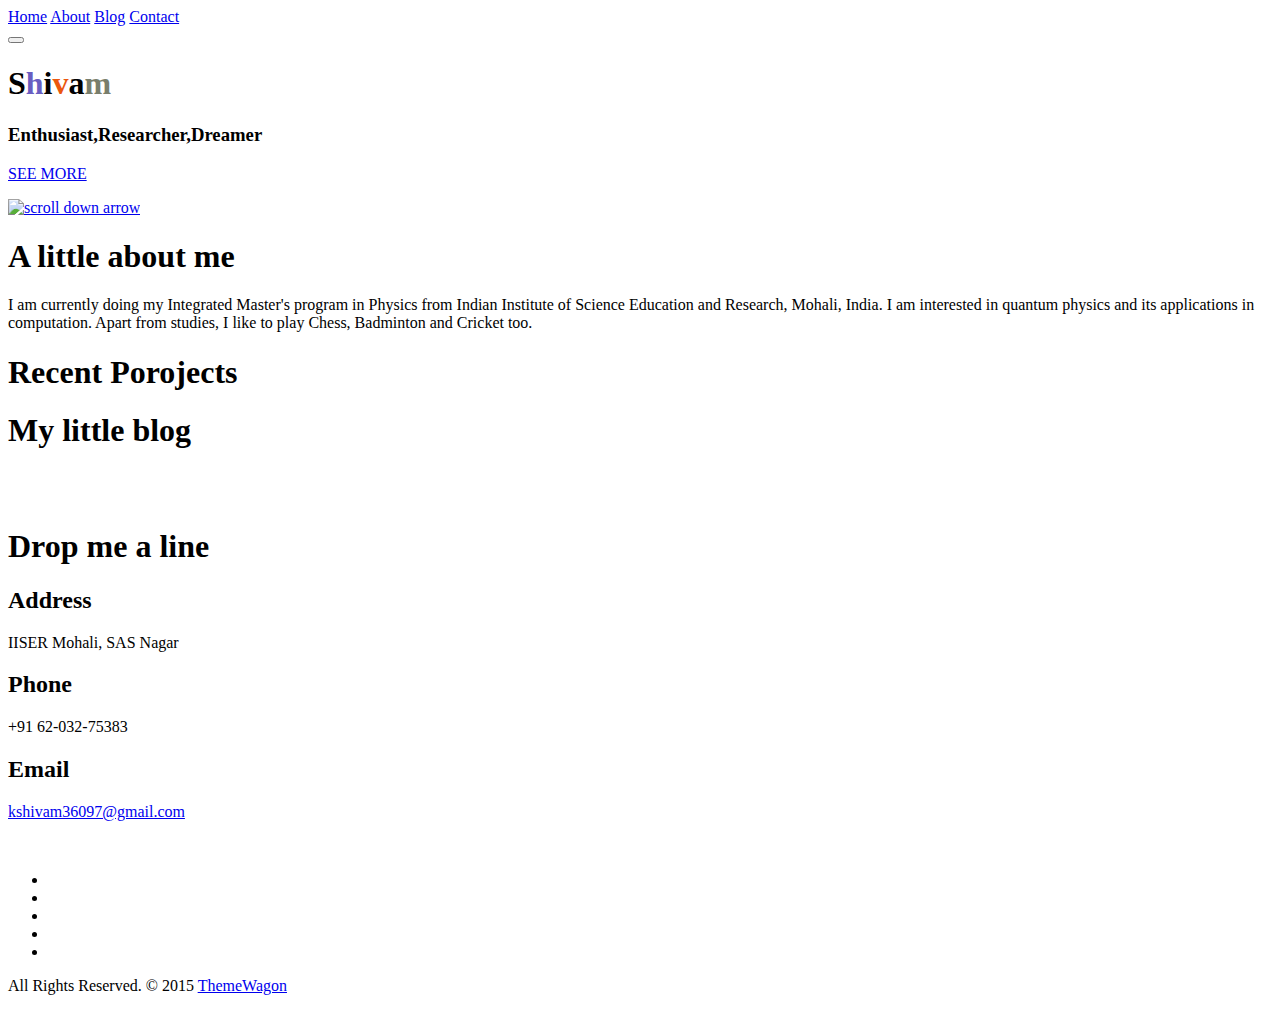
==== index.html @ 75704d4a "Add files via upload" ====
<!DOCTYPE html>
<html lang="en">
  <head>
    <meta charset="utf-8">
    <meta http-equiv="X-UA-Compatible" content="IE=edge">
    <meta name="viewport" content="width=device-width, initial-scale=1">
	<!-- Website Title -->
    <title>Shivam Kumar - Professional web designer and photographer</title>
    <!-- Bootstrap -->
    <link href="assets/bootstrap/css/bootstrap.min.css" rel="stylesheet">
	<!-- Font-Awesome -->
    <link href="assets/font-awesome/css/font-awesome.min.css" rel="stylesheet">
	<!-- Lightbox -->
	<link href="assets/lightbox/css/lightbox.css" rel="stylesheet">
    <!-- Text Rotator-->
	<link href="assets/textrotator/simpletextrotator.css" rel="stylesheet">
	<!-- FlexSlider -->
    <link href="assets/flexslider/flexslider.css" rel="stylesheet">
	<!-- Theme Style -->
    <link href="css/style.css" rel="stylesheet">
	<!-- Animations -->
    <link href="css/animate.css" rel="stylesheet">
	<!-- Custom Favicon -->
	<link href="img/favicon.ico" rel="shortcut icon" type="image/x-icon" /> 
    <!-- HTML5 Shim and Respond.js IE8 support of HTML5 elements and media queries -->
    <!-- WARNING: Respond.js doesn't work if you view the page via file:// -->
    <!--[if lt IE 9]>
    <script src="assets/html5shiv/html5shiv.js"></script>
    <script src="assets/respond/respond.min.js"></script>
    <![endif]-->
  </head>
    <body id="top">

      <!-- ****************************** Preloader ************************** -->
      <div id="preloader"></div>


	  	<!-- ==========================
        HEADER SECTION 
        =========================== -->
        <header id="home">
		    <!-- creative menu -->
            <div class="container-fluid">
              <div class="row">
                <div class="menu-wrap">
				<nav class="menu">
				    <!-- Menu Links -->
					<div class="icon-list">
						<a href="index.html#home"><i class="fa fa-fw fa-home"></i><span>Home</span></a>
						<a href="index.html#about"><i class="fa fa-fw fa-quote-left"></i><span>About</span></a>
						<!-- <a href="index.html#service"><i class="fa fa-fw fa-globe"></i><span>Service</span></a> -->
						<!-- <a href="index.html#portfolio"><i class="fa fa-fw fa-picture-o"></i><span>Portfolio</span></a> -->
						<a href="index.html#blog"><i class="fa fa-fw fa-rss"></i><span>Blog</span></a>
						<a href="index.html#contact"><i class="fa fa-fw fa-envelope-o"></i><span>Contact</span></a>
					</div>
				</nav>
			    </div>
			    <button class="menu-button" id="open-button"></button><!-- menu button -->
              </div><!--/row-->
            </div><!--/container-->
		  <!-- Header Image -->
          <section class="hero" id="hero">
            <div class="container">
			  <!-- Slider Button (don't edit!)-->
              <div class="row">
                <div class="col-md-12 text-right navicon">
                  <a id="nav-toggle" class="nav_slide_button" href="index.html#"><span></span></a>
                </div>
              </div>
			  <!-- HEADER HEADLINE -->
              <div class="row">
                <div class="col-md-8 col-md-offset-1 inner">
                  <h1 class="animated fadeInDown">
                    S<span style="color:#695dc1;">h</span>i<span style="color:#eb580f;">v</span>a<span style="color:#797e6c;">m</span><br/>
                    <!-- <span>K<span style="color:#FFE800">um</span>ar</span> -->
                  </h1>
                  <!-- Title -->
                  <!-- Text Rotator -->
                  <h3 class="animated fadeInUp delay-05s"><span class="rotate">Enthusiast,Researcher,Dreamer</span></h3>  
                </div> 
              </div> 
			  <!-- Learn More Button -->
              <div class="row">
                <div class="col-md-6 col-md-offset-3 text-center">
                  <a href="index.html#about" class="scrollto wow fadeInUp delay-5s ">
			            <p>SEE MORE</p>
			            <p class="scrollto--arrow"><img src="img/scroll-down.png" alt="scroll down arrow"></p>
			        </a>
                </div>
              </div>
            </div>
          </section>
		  <!-- Header Image End -->
        </header>
		<!-- ==========================
        HEADER SECTION END  
        =========================== -->
		
		
		
		
		<!-- ==========================
        ABOUT SECTION  
        =========================== -->
        <section class="intro text-center section-padding color-bg" id="about">
          <div class="container">
		    <!-- WELCOME TEXT -->
            <div class="row">
              <div class="col-md-8 col-md-offset-2 wp1">
                <h1 class="arrow">A little <span>about</span> me</h1><!-- Headline -->
				<!-- about / welcome text -->
                <p>I am currently doing my Integrated Master's program in Physics from Indian Institute of Science Education and Research, Mohali, India. I am interested in quantum physics and its applications in computation. Apart from studies, I like to play Chess, Badminton and Cricket too. </p>
              </div>
            </div>
          </div>
        </section>




<!-- ==========================
        SERVICE SECTION 
        =========================== -->
        <section class="features text-center section-padding" id="service">
          <div class="container">
        <!-- Headline -->

            <div class="row">
              
            </div>
            <div class="row">
              <div class="col-md-12">


          <div class="services">

              

              </div>
                  <div class="clearfix"></div>
              </div>

            </div>
          </div>
        </section>





		<div class="container-fluid">

		    
		</div>


		<!-- ==========================
        ABOUT SECTION END
        =========================== -->	

		
		
		
		<!-- ==========================
        PORTFOLIO SECTION
    =========================== -->
              <section class="swag text-center" id="portfolio">
                <div class="container">
                    <!-- Headline -->
                  <div class="row">
                    <h1 class="arrow">
                      Recent <span>Porojects</span>
                    </h1>
                  </div>
                </div>
              </section>

        <div class="container">
          <div class="row row-offset-0">
  				 
              

          </div><!--/row-->

        </div><!--/.container-->



		<!-- ==========================
        PORTFOLIO SECTION END
        =========================== -->
			


			

		
		

    <!-- ==========================
        BLOG SECTION 
        =========================== -->
      <section class="text-center section-padding" id="blog">
          <div class="container">
              <!-- Headline -->
              <div class="row">
                  <div class="col-md-12">
                      <h1 class="arrow">My <span>little</span> blog</h1>
                  </div>
          </div><br><br>
        
        <!-- Blog Slider -->
              <div class="row">
                
              </div>
      </section>
    <!-- ==========================
        BLOG SECTION END
        =========================== -->
    
        
		
		<!-- ==========================
        CLIENT SECTION 
        =========================== -->
            <div class="container-fluid">
                <div class="row color-bg">
                    
                </div>
            </div>
		<!-- ==========================
        CLIENTS SECTION END
        =========================== -->
		
		
		
		
		
		<!-- ==========================
        NEWSLETTER SECTION 
        =========================== -->
  <section>
      <div class="container-fluid">
          <div class="row color-bg">
              
          </div>
      </div>
  </section>
		<!-- ==========================
        NEWSLETTER SECTION END
        =========================== -->

		
		
		<!-- ==========================
        CONTACT SECTION
        =========================== -->
        <section class="text-center section-padding contact-wrap" id="contact">
		  <!-- To Top Button -->
          <a href="index.html#top" class="up-btn"><i class="fa fa-chevron-up"></i></a>
          <div class="container">
		    <!-- Headline -->
            <div class="row">
              <div class="col-md-12">
                <h1 class="arrow">Drop <span>me</span> a line</h1>
              </div>
            </div>
            <div class="row contact-details">
			  <!-- Adress Box -->
              <div class="col-md-4">
                <div class="dark-box box-hover">
                  <h2><i class="fa fa-map-marker"></i><span>Address</span></h2>
                  <p>IISER Mohali, SAS Nagar</p>
                </div>
              </div>
			  <!-- Phone Number Box -->
              <div class="col-md-4">
                <div class="dark-box box-hover">
                  <h2><i class="fa fa-mobile"></i><span>Phone</span></h2>
                  <p>+91 62-032-75383</p>
                </div>
              </div>
			  <!-- E-Mail Box -->
              <div class="col-md-4">
                <div class="dark-box box-hover">
                  <h2><i class="fa fa-paper-plane"></i><span>Email</span></h2>
                  <p><a href="index.html#">kshivam36097@gmail.com</a></p>
                </div>
              </div>
            </div>

			<div class="row">
			<br>

			<!-- Social Buttons - use font-awesome, past in what you want -->
            <div class="row">
              <div class="col-md-12">
                <ul class="social-buttons">
                  <li><a href="index.html#" class="social-btn"><i class="fa fa-dribbble"></i></a></li><!-- dribble -->
                  <li><a href="index.html#" class="social-btn"><i class="fa fa-twitter"></i></a></li><!-- twitter -->
                  <li><a href="index.html#" class="social-btn"><i class="fa fa-facebook"></i></a></li><!-- facebook -->
				  <li><a href="index.html#" class="social-btn"><i class="fa fa-deviantart"></i></a></li><!-- deviantart -->
				  <li><a href="index.html#" class="social-btn"><i class="fa fa-youtube"></i></a></li><!-- youtube -->
                </ul>
              </div>
            </div>
          </div>
        </section>
		<!-- ==========================
        CONTACT SECTION END
        =========================== -->
		
		
		
		<!-- ==========================
        FOOTER SECTION
        =========================== -->
        <footer>
          <div class="container">
            <div class="row">
              <div class="col-md-12 text-center">
                <p>All Rights Reserved. &copy; 2015 <a href="http://www.themewagon.com">ThemeWagon</a>
              </div>
            </div>
          </div>
        </footer>
		<!-- ==========================
        FOOTER SECTION END
        =========================== -->		
		
		
    <!-- jQuery -->
    <script src="https://ajax.googleapis.com/ajax/libs/jquery/1.11.0/jquery.min.js"></script>
    <!-- SmoothScroll -->           
    <script type="text/javascript" src="assets/smoothscroll/smoothscroll.js"></script>
    <!-- Bootstrap -->
    <script src="assets/bootstrap/js/bootstrap.min.js"></script>
	<!-- Waypoints -->
	<script src="js/waypoints.min.js"></script>
    <!-- classie.js -->
	<script src="js/classie.js"></script>
    <!-- FlexSlider -->
    <script src="assets/flexslider/jquery.flexslider.js"></script>
	<!-- Modernizr -->
    <script src="js/modernizr.js"></script>
	<!-- Text Rotator -->
	<script src="assets/textrotator/jquery.simple-text-rotator.js"></script>
	<!-- Lightbox.js -->
    <script src="assets/lightbox/js/lightbox.min.js"></script>
    <!-- Google Maps --> 
    <script type="text/javascript" src="https://maps.googleapis.com/maps/api/js?key=AIzaSyDeKBBPJTG3v5w3cNPAgM6ZsJiPyL1mP_o&amp;sensor=false"></script>
	<!-- Theme JavaScript Core -->
	<script src="js/main.js"></script>
	<script src="js/script.js"></script>

	
	
	<!-- TEXT ROTATOR SETTINGS -->
    <script type="text/javascript">
    $(".rotate").textrotator({
      animation: "fade", // You can pick the way it animates when rotating through words. Options are dissolve (default), fade, flip, flipUp, flipCube, flipCubeUp and spin.
      separator: ",", // If you don't want commas to be the separator, you can define a new separator (|, &, * etc.) by yourself using this field.
      speed: 2000 // How many milliseconds until the next word show.
    });
    </script>
	
    </body>
</html>
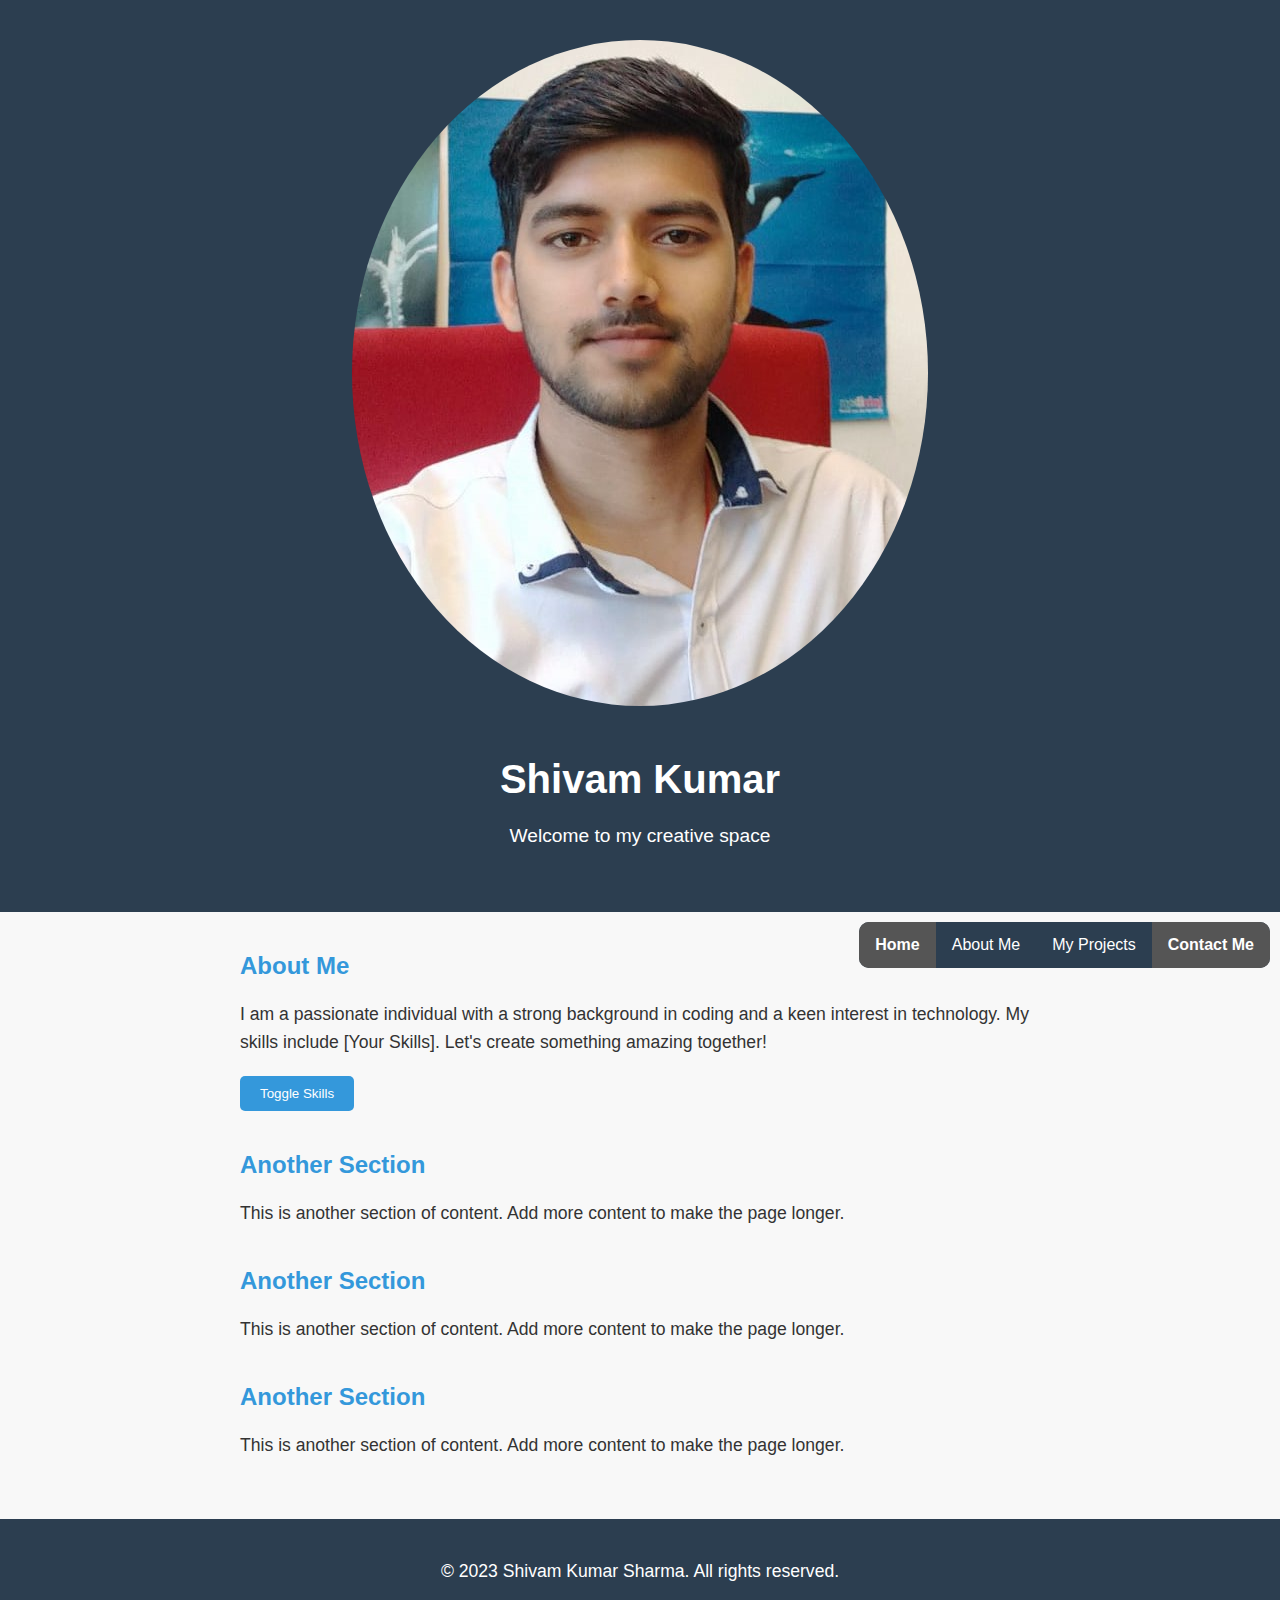
==== commit b49be6a7: "Update and rename index6.html to index.html" ====
--- a/index.html
+++ b/index.html
@@ -1,368 +1,366 @@
-<!DOCTYPE html>
-<html lang="en">
-  <head>
-    <meta charset="utf-8">
-    <meta http-equiv="X-UA-Compatible" content="IE=edge">
-    <meta name="viewport" content="width=device-width, initial-scale=1">
-	<!-- Website Title -->
-    <title>Shivam Kumar - Professional web designer and photographer</title>
-    <!-- Bootstrap -->
-    <link href="assets/bootstrap/css/bootstrap.min.css" rel="stylesheet">
-	<!-- Font-Awesome -->
-    <link href="assets/font-awesome/css/font-awesome.min.css" rel="stylesheet">
-	<!-- Lightbox -->
-	<link href="assets/lightbox/css/lightbox.css" rel="stylesheet">
-    <!-- Text Rotator-->
-	<link href="assets/textrotator/simpletextrotator.css" rel="stylesheet">
-	<!-- FlexSlider -->
-    <link href="assets/flexslider/flexslider.css" rel="stylesheet">
-	<!-- Theme Style -->
-    <link href="css/style.css" rel="stylesheet">
-	<!-- Animations -->
-    <link href="css/animate.css" rel="stylesheet">
-	<!-- Custom Favicon -->
-	<link href="img/favicon.ico" rel="shortcut icon" type="image/x-icon" /> 
-    <!-- HTML5 Shim and Respond.js IE8 support of HTML5 elements and media queries -->
-    <!-- WARNING: Respond.js doesn't work if you view the page via file:// -->
-    <!--[if lt IE 9]>
-    <script src="assets/html5shiv/html5shiv.js"></script>
-    <script src="assets/respond/respond.min.js"></script>
-    <![endif]-->
-  </head>
-    <body id="top">
-
-      <!-- ****************************** Preloader ************************** -->
-      <div id="preloader"></div>
-
-
-	  	<!-- ==========================
-        HEADER SECTION 
-        =========================== -->
-        <header id="home">
-		    <!-- creative menu -->
-            <div class="container-fluid">
-              <div class="row">
-                <div class="menu-wrap">
-				<nav class="menu">
-				    <!-- Menu Links -->
-					<div class="icon-list">
-						<a href="index.html#home"><i class="fa fa-fw fa-home"></i><span>Home</span></a>
-						<a href="index.html#about"><i class="fa fa-fw fa-quote-left"></i><span>About</span></a>
-						<!-- <a href="index.html#service"><i class="fa fa-fw fa-globe"></i><span>Service</span></a> -->
-						<!-- <a href="index.html#portfolio"><i class="fa fa-fw fa-picture-o"></i><span>Portfolio</span></a> -->
-						<a href="index.html#blog"><i class="fa fa-fw fa-rss"></i><span>Blog</span></a>
-						<a href="index.html#contact"><i class="fa fa-fw fa-envelope-o"></i><span>Contact</span></a>
-					</div>
-				</nav>
-			    </div>
-			    <button class="menu-button" id="open-button"></button><!-- menu button -->
-              </div><!--/row-->
-            </div><!--/container-->
-		  <!-- Header Image -->
-          <section class="hero" id="hero">
-            <div class="container">
-			  <!-- Slider Button (don't edit!)-->
-              <div class="row">
-                <div class="col-md-12 text-right navicon">
-                  <a id="nav-toggle" class="nav_slide_button" href="index.html#"><span></span></a>
-                </div>
-              </div>
-			  <!-- HEADER HEADLINE -->
-              <div class="row">
-                <div class="col-md-8 col-md-offset-1 inner">
-                  <h1 class="animated fadeInDown">
-                    S<span style="color:#695dc1;">h</span>i<span style="color:#eb580f;">v</span>a<span style="color:#797e6c;">m</span><br/>
-                    <!-- <span>K<span style="color:#FFE800">um</span>ar</span> -->
-                  </h1>
-                  <!-- Title -->
-                  <!-- Text Rotator -->
-                  <h3 class="animated fadeInUp delay-05s"><span class="rotate">Enthusiast,Researcher,Dreamer</span></h3>  
-                </div> 
-              </div> 
-			  <!-- Learn More Button -->
-              <div class="row">
-                <div class="col-md-6 col-md-offset-3 text-center">
-                  <a href="index.html#about" class="scrollto wow fadeInUp delay-5s ">
-			            <p>SEE MORE</p>
-			            <p class="scrollto--arrow"><img src="img/scroll-down.png" alt="scroll down arrow"></p>
-			        </a>
-                </div>
-              </div>
-            </div>
-          </section>
-		  <!-- Header Image End -->
-        </header>
-		<!-- ==========================
-        HEADER SECTION END  
-        =========================== -->
-		
-		
-		
-		
-		<!-- ==========================
-        ABOUT SECTION  
-        =========================== -->
-        <section class="intro text-center section-padding color-bg" id="about">
-          <div class="container">
-		    <!-- WELCOME TEXT -->
-            <div class="row">
-              <div class="col-md-8 col-md-offset-2 wp1">
-                <h1 class="arrow">A little <span>about</span> me</h1><!-- Headline -->
-				<!-- about / welcome text -->
-                <p>I am currently doing my Integrated Master's program in Physics from Indian Institute of Science Education and Research, Mohali, India. I am interested in quantum physics and its applications in computation. Apart from studies, I like to play Chess, Badminton and Cricket too. </p>
-              </div>
-            </div>
-          </div>
-        </section>
-
-
-
-
-<!-- ==========================
-        SERVICE SECTION 
-        =========================== -->
-        <section class="features text-center section-padding" id="service">
-          <div class="container">
-        <!-- Headline -->
-
-            <div class="row">
-              
-            </div>
-            <div class="row">
-              <div class="col-md-12">
-
-
-          <div class="services">
-
-              
-
-              </div>
-                  <div class="clearfix"></div>
-              </div>
-
-            </div>
-          </div>
-        </section>
-
-
-
-
-
-		<div class="container-fluid">
-
-		    
-		</div>
-
-
-		<!-- ==========================
-        ABOUT SECTION END
-        =========================== -->	
-
-		
-		
-		
-		<!-- ==========================
-        PORTFOLIO SECTION
-    =========================== -->
-              <section class="swag text-center" id="portfolio">
-                <div class="container">
-                    <!-- Headline -->
-                  <div class="row">
-                    <h1 class="arrow">
-                      Recent <span>Porojects</span>
-                    </h1>
-                  </div>
-                </div>
-              </section>
-
-        <div class="container">
-          <div class="row row-offset-0">
-  				 
-              
-
-          </div><!--/row-->
-
-        </div><!--/.container-->
-
-
-
-		<!-- ==========================
-        PORTFOLIO SECTION END
-        =========================== -->
-			
-
-
-			
-
-		
-		
-
-    <!-- ==========================
-        BLOG SECTION 
-        =========================== -->
-      <section class="text-center section-padding" id="blog">
-          <div class="container">
-              <!-- Headline -->
-              <div class="row">
-                  <div class="col-md-12">
-                      <h1 class="arrow">My <span>little</span> blog</h1>
-                  </div>
-          </div><br><br>
-        
-        <!-- Blog Slider -->
-              <div class="row">
-                
-              </div>
-      </section>
-    <!-- ==========================
-        BLOG SECTION END
-        =========================== -->
-    
-        
-		
-		<!-- ==========================
-        CLIENT SECTION 
-        =========================== -->
-            <div class="container-fluid">
-                <div class="row color-bg">
-                    
-                </div>
-            </div>
-		<!-- ==========================
-        CLIENTS SECTION END
-        =========================== -->
-		
-		
-		
-		
-		
-		<!-- ==========================
-        NEWSLETTER SECTION 
-        =========================== -->
-  <section>
-      <div class="container-fluid">
-          <div class="row color-bg">
-              
-          </div>
-      </div>
-  </section>
-		<!-- ==========================
-        NEWSLETTER SECTION END
-        =========================== -->
-
-		
-		
-		<!-- ==========================
-        CONTACT SECTION
-        =========================== -->
-        <section class="text-center section-padding contact-wrap" id="contact">
-		  <!-- To Top Button -->
-          <a href="index.html#top" class="up-btn"><i class="fa fa-chevron-up"></i></a>
-          <div class="container">
-		    <!-- Headline -->
-            <div class="row">
-              <div class="col-md-12">
-                <h1 class="arrow">Drop <span>me</span> a line</h1>
-              </div>
-            </div>
-            <div class="row contact-details">
-			  <!-- Adress Box -->
-              <div class="col-md-4">
-                <div class="dark-box box-hover">
-                  <h2><i class="fa fa-map-marker"></i><span>Address</span></h2>
-                  <p>IISER Mohali, SAS Nagar</p>
-                </div>
-              </div>
-			  <!-- Phone Number Box -->
-              <div class="col-md-4">
-                <div class="dark-box box-hover">
-                  <h2><i class="fa fa-mobile"></i><span>Phone</span></h2>
-                  <p>+91 62-032-75383</p>
-                </div>
-              </div>
-			  <!-- E-Mail Box -->
-              <div class="col-md-4">
-                <div class="dark-box box-hover">
-                  <h2><i class="fa fa-paper-plane"></i><span>Email</span></h2>
-                  <p><a href="index.html#">kshivam36097@gmail.com</a></p>
-                </div>
-              </div>
-            </div>
-
-			<div class="row">
-			<br>
-
-			<!-- Social Buttons - use font-awesome, past in what you want -->
-            <div class="row">
-              <div class="col-md-12">
-                <ul class="social-buttons">
-                  <li><a href="index.html#" class="social-btn"><i class="fa fa-dribbble"></i></a></li><!-- dribble -->
-                  <li><a href="index.html#" class="social-btn"><i class="fa fa-twitter"></i></a></li><!-- twitter -->
-                  <li><a href="index.html#" class="social-btn"><i class="fa fa-facebook"></i></a></li><!-- facebook -->
-				  <li><a href="index.html#" class="social-btn"><i class="fa fa-deviantart"></i></a></li><!-- deviantart -->
-				  <li><a href="index.html#" class="social-btn"><i class="fa fa-youtube"></i></a></li><!-- youtube -->
-                </ul>
-              </div>
-            </div>
-          </div>
-        </section>
-		<!-- ==========================
-        CONTACT SECTION END
-        =========================== -->
-		
-		
-		
-		<!-- ==========================
-        FOOTER SECTION
-        =========================== -->
-        <footer>
-          <div class="container">
-            <div class="row">
-              <div class="col-md-12 text-center">
-                <p>All Rights Reserved. &copy; 2015 <a href="http://www.themewagon.com">ThemeWagon</a>
-              </div>
-            </div>
-          </div>
-        </footer>
-		<!-- ==========================
-        FOOTER SECTION END
-        =========================== -->		
-		
-		
-    <!-- jQuery -->
-    <script src="https://ajax.googleapis.com/ajax/libs/jquery/1.11.0/jquery.min.js"></script>
-    <!-- SmoothScroll -->           
-    <script type="text/javascript" src="assets/smoothscroll/smoothscroll.js"></script>
-    <!-- Bootstrap -->
-    <script src="assets/bootstrap/js/bootstrap.min.js"></script>
-	<!-- Waypoints -->
-	<script src="js/waypoints.min.js"></script>
-    <!-- classie.js -->
-	<script src="js/classie.js"></script>
-    <!-- FlexSlider -->
-    <script src="assets/flexslider/jquery.flexslider.js"></script>
-	<!-- Modernizr -->
-    <script src="js/modernizr.js"></script>
-	<!-- Text Rotator -->
-	<script src="assets/textrotator/jquery.simple-text-rotator.js"></script>
-	<!-- Lightbox.js -->
-    <script src="assets/lightbox/js/lightbox.min.js"></script>
-    <!-- Google Maps --> 
-    <script type="text/javascript" src="https://maps.googleapis.com/maps/api/js?key=AIzaSyDeKBBPJTG3v5w3cNPAgM6ZsJiPyL1mP_o&amp;sensor=false"></script>
-	<!-- Theme JavaScript Core -->
-	<script src="js/main.js"></script>
-	<script src="js/script.js"></script>
-
-	
-	
-	<!-- TEXT ROTATOR SETTINGS -->
-    <script type="text/javascript">
-    $(".rotate").textrotator({
-      animation: "fade", // You can pick the way it animates when rotating through words. Options are dissolve (default), fade, flip, flipUp, flipCube, flipCubeUp and spin.
-      separator: ",", // If you don't want commas to be the separator, you can define a new separator (|, &, * etc.) by yourself using this field.
-      speed: 2000 // How many milliseconds until the next word show.
-    });
-    </script>
-	
-    </body>
-</html>+<!DOCTYPE html>
+<html lang="en">
+
+    <head>
+        <meta charset="UTF-8">
+        <meta name="viewport" content="width=device-width, initial-scale=1.0">
+        <title>Shivam Kumar - Personal Portfolio</title>
+        <style>
+            /* Your existing styles remain here */
+            body {
+                font-family: 'Segoe UI', Tahoma, Geneva, Verdana, sans-serif;
+                background-color: #f8f8f8;
+                color: #333;
+                margin: 0;
+                padding: 0;
+                box-sizing: border-box;
+            }
+
+            header {
+                background-color: #2c3e50;
+                color: white;
+                padding: 40px 0;
+                text-align: center;
+            }
+
+            header h1 {
+                font-size: 2.5em;
+                margin-bottom: 10px;
+            }
+
+            header p {
+                font-size: 1.2em;
+                margin-bottom: 20px;
+            }
+
+            main {
+                max-width: 800px;
+                margin: 0 auto;
+                padding: 20px;
+            }
+
+            section {
+                margin-bottom: 40px;
+            }
+
+            h2 {
+                color: #3498db;
+            }
+
+            p {
+                font-size: 1.1em;
+                line-height: 1.6;
+                margin-bottom: 20px;
+            }
+
+            a {
+                color: #3498db;
+                text-decoration: none;
+            }
+
+            a:hover {
+                color: #1e87d3;
+            }
+
+            footer {
+                text-align: center;
+                padding: 20px 0;
+                background-color: #2c3e50;
+                color: white;
+            }
+            /* New styles for enhancements */
+            button {
+                background-color: #3498db;
+                color: white;
+                padding: 10px 20px;
+                border: none;
+                cursor: pointer;
+                border-radius: 5px;
+            }
+
+            button:hover {
+                background-color: #1e87d3;
+            }
+            .profile-photo {
+                max-width: 100%;
+                height: auto;
+                border-radius: 50%;
+                margin-bottom: 20px;
+            }
+
+            /* New styles for navigation bar */
+
+            
+    /* Updated styles for navigation bar */
+            /* Updated styles for navigation bar */
+            .navbar {
+                overflow: hidden;
+                background-color: #2c3e50; /* Match the color with the header */
+                float: right;
+                border-radius: 10px; /* Add border-radius for a modern look */
+                margin: 10px; /* Add some margin for spacing */
+            }
+
+            .navbar a {
+                float: left;
+                display: block;
+                color: white;
+                text-align: center;
+                padding: 14px 16px;
+                text-decoration: none;
+                font-weight: bold;
+                transition: background-color 0.3s; /* Add a smooth transition effect */
+            }
+
+            .navbar a:hover {
+                background-color: #555;
+            }
+
+            .dropdown {
+                float: left;
+                overflow: hidden;
+            }
+
+            .dropdown .dropbtn {
+                font-size: 16px;
+                border: none;
+                outline: none;
+                color: white;
+                padding: 14px 16px;
+                background-color: inherit;
+                font-family: inherit;
+                margin: 0;
+                cursor: pointer; /* Add a pointer cursor for better usability */
+                border-radius: 5px; /* Add border-radius for a modern look */
+            }
+
+            .navbar a, .dropdown:hover .dropbtn {
+                background-color: #555;
+            }
+
+            .dropdown:hover .dropdown-content,
+            .dropdown:focus .dropdown-content {
+                display: block;
+            }
+
+            
+            .dropdown-content {
+                display: none;
+                position: absolute;
+                background-color: #2c3e50;
+                box-shadow: 0px 8px 16px 0px rgba(0, 0, 0, 0.2);
+                z-index: 1;
+                border-radius: 5px;
+                margin-top: 5px;
+            }
+            
+            .dropdown-content a {
+                color: white;
+                padding: 12px 16px;
+                text-decoration: none;
+                display: block;
+                text-align: left;
+                margin: 0;
+            }
+
+            .dropdown-content a:hover {
+                background-color: #555;
+            }
+
+
+            .profile-container {
+                text-align: center;
+                transition: height 0.5s, width 0.5s, left 0.5s;
+            }
+            
+            .profile-photo {
+                max-width: 100%;
+                height: auto;
+                border-radius: 50%;
+                transition: transform 0.5s ease; /* Add a smooth transition effect */
+            }
+            
+            header.shrink .profile-container {
+                height: 50px; /* Adjust the height as needed when scrolled */
+                width: 50px; /* Adjust the width as needed when scrolled */
+                left: 10px; /* Adjust the left position as needed when scrolled */
+            }
+            
+            header.shrink .profile-photo {
+                transform: scale(0.7); /* Adjust the scale as needed when scrolled */
+            }
+
+            
+            
+            
+            
+            
+            
+
+
+        </style>
+    </head>
+
+    <body>
+        
+        <header>
+            <div class="profile-container">
+                <img src="profilephoto.jpeg" alt="Shivam Kumar" class="profile-photo">
+            </div>
+            <h1>Shivam Kumar</h1>
+            <p>Welcome to my creative space</p>
+        </header>
+
+
+        <!-- Navigation Bar -->
+        <div class="navbar">
+            <a href="#home">Home</a>
+            <div class="dropdown">
+                <button class="dropbtn">About Me</button>
+                <div class="dropdown-content">
+                    <a href="about.html">Overview</a>
+                    <a href="experience.html">Experience</a>
+                    <!-- Add more about links as needed -->
+                </div>
+            </div>
+            <div class="dropdown">
+                <button class="dropbtn">My Projects</button>
+                <div class="dropdown-content">
+                    <a href="projects.html">All Projects</a>
+                    <a href="web-projects.html">Web Projects</a>
+                    <!-- Add more projects links as needed -->
+                </div>
+            </div>
+            <!-- Add more dropdowns as needed -->
+            <a href="contact.html">Contact Me</a>
+        </div>
+
+
+        <!-- Add more content to the main section -->
+        <main>
+            <section>
+                <h2>About Me</h2>
+                <p>
+                    I am a passionate individual with a strong background in coding and a keen interest in technology. My skills
+                    include [Your Skills]. Let's create something amazing together!
+                </p>
+                <button onclick="toggleSkills()">Toggle Skills</button>
+                <p id="skills" style="display: none;">Advanced JavaScript, React, Node.js, MongoDB, etc.</p>
+            </section>
+
+            <!-- Add more sections as needed -->
+
+            <section>
+                <h2>Another Section</h2>
+                <p>This is another section of content. Add more content to make the page longer.</p>
+            </section>
+
+            <section>
+                <h2>Another Section</h2>
+                <p>This is another section of content. Add more content to make the page longer.</p>
+            </section>
+
+            <section>
+                <h2>Another Section</h2>
+                <p>This is another section of content. Add more content to make the page longer.</p>
+            </section>
+
+            <!-- Repeat as needed -->
+        </main>
+
+        
+        
+        <footer>
+            <p>© 2023 Shivam Kumar Sharma. All rights reserved.</p>
+        </footer>
+
+        <script>
+            // JavaScript for enhancements
+            var dropdowns = document.querySelectorAll('.dropdown');
+
+            dropdowns.forEach(function (dropdown) {
+                var dropdownContent = dropdown.querySelector('.dropdown-content');
+        
+                dropdown.addEventListener('mouseenter', function () {
+                    dropdownContent.style.display = 'block';
+                });
+        
+                dropdown.addEventListener('mouseleave', function () {
+                    setTimeout(function () {
+                        if (!dropdownContent.matches(':hover')) {
+                            dropdownContent.style.display = 'none';
+                        }
+                    }, 200); // Delay the hiding to allow moving to the dropdown
+                });
+        
+                dropdownContent.addEventListener('mouseenter', function () {
+                    this.style.display = 'block';
+                });
+        
+                dropdownContent.addEventListener('mouseleave', function () {
+                    this.style.display = 'none';
+                });
+            });
+        
+            function toggleSkills() {
+                var skillsElement = document.getElementById("skills");
+                skillsElement.style.display = skillsElement.style.display === "none" ? "block" : "none";
+            }
+        </script>
+
+
+        <script>
+            <!-- var lastScrollTop = 0;
+        
+            window.addEventListener('scroll', function () {
+                var header = document.querySelector('header');
+                var profileContainer = document.querySelector('.profile-container');
+                var profilePhoto = document.querySelector('.profile-photo');
+                var scrollPosition = window.scrollY;
+        
+                if (scrollPosition > lastScrollTop) {
+                    // Scrolling down
+                    header.classList.add('shrink');
+                    profileContainer.style.transform = 'scale(0.7)';
+                } else {
+                    // Scrolling up
+                    header.classList.remove('shrink');
+                    profileContainer.style.transform = 'scale(1)';
+                }
+        
+                lastScrollTop = scrollPosition;
+            }); -->
+
+            window.addEventListener('scroll', function () {
+                var header = document.querySelector('header');
+                var profileContainer = document.querySelector('.profile-container');
+                var profilePhoto = document.querySelector('.profile-photo');
+                var scrollPosition = window.scrollY;
+            
+                if (scrollPosition > 50) {
+                    header.classList.add('shrink');
+                    profileContainer.style.height = '50px';
+                    profileContainer.style.width = '50px';
+                    profileContainer.style.left = '10px';
+                    profilePhoto.style.transform = 'scale(0.7)';
+                } else {
+                    header.classList.remove('shrink');
+                    profileContainer.style.height = 'auto';
+                    profileContainer.style.width = 'auto';
+                    profileContainer.style.left = '0';
+                    profilePhoto.style.transform = 'scale(1)';
+                }
+            });
+            
+
+        </script>
+        
+        
+
+        
+        
+    </body>
+
+</html>
+
+<!-- This code is upto corrected navigation bar  -->
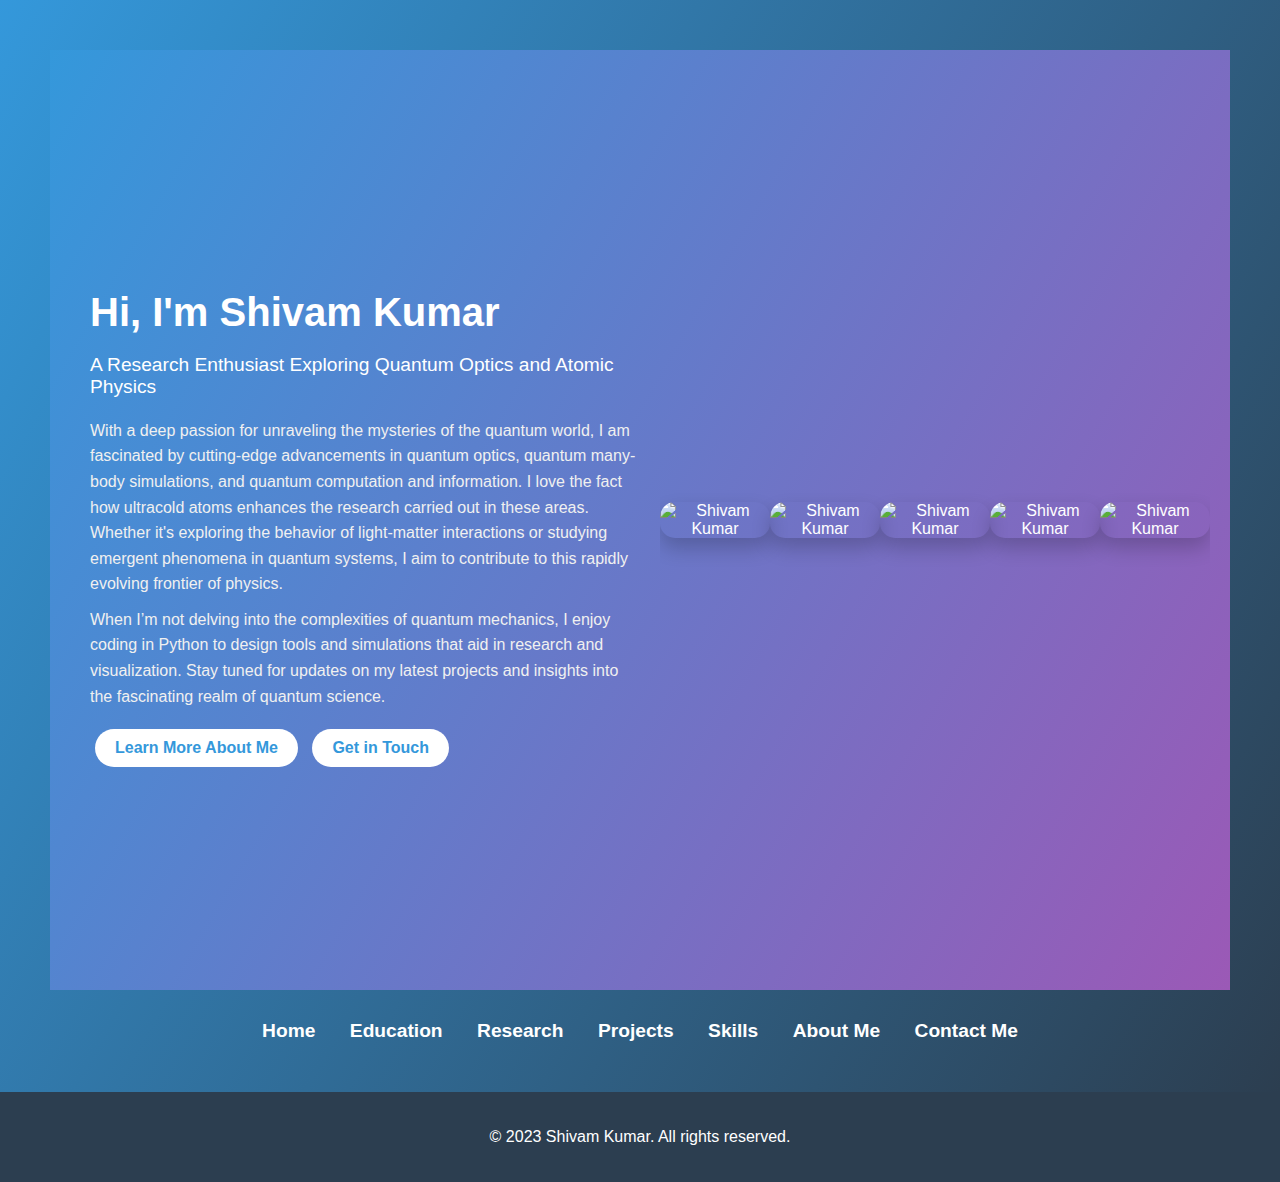
==== commit fa334002: "Update index.html" ====
--- a/index.html
+++ b/index.html
@@ -1,366 +1,86 @@
 <!DOCTYPE html>
 <html lang="en">
 
-    <head>
-        <meta charset="UTF-8">
-        <meta name="viewport" content="width=device-width, initial-scale=1.0">
-        <title>Shivam Kumar - Personal Portfolio</title>
-        <style>
-            /* Your existing styles remain here */
-            body {
-                font-family: 'Segoe UI', Tahoma, Geneva, Verdana, sans-serif;
-                background-color: #f8f8f8;
-                color: #333;
-                margin: 0;
-                padding: 0;
-                box-sizing: border-box;
-            }
+<head>
+    <meta charset="UTF-8">
+    <meta name="viewport" content="width=device-width, initial-scale=1.0">
+    <title>Home - Shivam Kumar</title>
+    <link rel="stylesheet" href="styles.css">
+</head>
 
-            header {
-                background-color: #2c3e50;
-                color: white;
-                padding: 40px 0;
-                text-align: center;
-            }
-
-            header h1 {
-                font-size: 2.5em;
-                margin-bottom: 10px;
-            }
-
-            header p {
-                font-size: 1.2em;
-                margin-bottom: 20px;
-            }
-
-            main {
-                max-width: 800px;
-                margin: 0 auto;
-                padding: 20px;
-            }
-
-            section {
-                margin-bottom: 40px;
-            }
-
-            h2 {
-                color: #3498db;
-            }
-
-            p {
-                font-size: 1.1em;
-                line-height: 1.6;
-                margin-bottom: 20px;
-            }
-
-            a {
-                color: #3498db;
-                text-decoration: none;
-            }
-
-            a:hover {
-                color: #1e87d3;
-            }
-
-            footer {
-                text-align: center;
-                padding: 20px 0;
-                background-color: #2c3e50;
-                color: white;
-            }
-            /* New styles for enhancements */
-            button {
-                background-color: #3498db;
-                color: white;
-                padding: 10px 20px;
-                border: none;
-                cursor: pointer;
-                border-radius: 5px;
-            }
-
-            button:hover {
-                background-color: #1e87d3;
-            }
-            .profile-photo {
-                max-width: 100%;
-                height: auto;
-                border-radius: 50%;
-                margin-bottom: 20px;
-            }
-
-            /* New styles for navigation bar */
-
-            
-    /* Updated styles for navigation bar */
-            /* Updated styles for navigation bar */
-            .navbar {
-                overflow: hidden;
-                background-color: #2c3e50; /* Match the color with the header */
-                float: right;
-                border-radius: 10px; /* Add border-radius for a modern look */
-                margin: 10px; /* Add some margin for spacing */
-            }
-
-            .navbar a {
-                float: left;
-                display: block;
-                color: white;
-                text-align: center;
-                padding: 14px 16px;
-                text-decoration: none;
-                font-weight: bold;
-                transition: background-color 0.3s; /* Add a smooth transition effect */
-            }
-
-            .navbar a:hover {
-                background-color: #555;
-            }
-
-            .dropdown {
-                float: left;
-                overflow: hidden;
-            }
-
-            .dropdown .dropbtn {
-                font-size: 16px;
-                border: none;
-                outline: none;
-                color: white;
-                padding: 14px 16px;
-                background-color: inherit;
-                font-family: inherit;
-                margin: 0;
-                cursor: pointer; /* Add a pointer cursor for better usability */
-                border-radius: 5px; /* Add border-radius for a modern look */
-            }
-
-            .navbar a, .dropdown:hover .dropbtn {
-                background-color: #555;
-            }
-
-            .dropdown:hover .dropdown-content,
-            .dropdown:focus .dropdown-content {
-                display: block;
-            }
-
-            
-            .dropdown-content {
-                display: none;
-                position: absolute;
-                background-color: #2c3e50;
-                box-shadow: 0px 8px 16px 0px rgba(0, 0, 0, 0.2);
-                z-index: 1;
-                border-radius: 5px;
-                margin-top: 5px;
-            }
-            
-            .dropdown-content a {
-                color: white;
-                padding: 12px 16px;
-                text-decoration: none;
-                display: block;
-                text-align: left;
-                margin: 0;
-            }
-
-            .dropdown-content a:hover {
-                background-color: #555;
-            }
-
-
-            .profile-container {
-                text-align: center;
-                transition: height 0.5s, width 0.5s, left 0.5s;
-            }
-            
-            .profile-photo {
-                max-width: 100%;
-                height: auto;
-                border-radius: 50%;
-                transition: transform 0.5s ease; /* Add a smooth transition effect */
-            }
-            
-            header.shrink .profile-container {
-                height: 50px; /* Adjust the height as needed when scrolled */
-                width: 50px; /* Adjust the width as needed when scrolled */
-                left: 10px; /* Adjust the left position as needed when scrolled */
-            }
-            
-            header.shrink .profile-photo {
-                transform: scale(0.7); /* Adjust the scale as needed when scrolled */
-            }
-
-            
-            
-            
-            
-            
-            
-
-
-        </style>
-    </head>
-
-    <body>
-        
-        <header>
-            <div class="profile-container">
-                <img src="profilephoto.jpeg" alt="Shivam Kumar" class="profile-photo">
-            </div>
-            <h1>Shivam Kumar</h1>
-            <p>Welcome to my creative space</p>
-        </header>
-
-
-        <!-- Navigation Bar -->
-        <div class="navbar">
-            <a href="#home">Home</a>
-            <div class="dropdown">
-                <button class="dropbtn">About Me</button>
-                <div class="dropdown-content">
-                    <a href="about.html">Overview</a>
-                    <a href="experience.html">Experience</a>
-                    <!-- Add more about links as needed -->
+<body>
+    <header>
+        <div class="hero-section">
+            <div class="hero-content">
+                <h1 class="hero-title">Hi, I'm Shivam Kumar</h1>
+                <p class="hero-tagline">A Research Enthusiast Exploring Quantum Optics and Atomic Physics</p>
+                <p class="hero-description">
+                    With a deep passion for unraveling the mysteries of the quantum world, I am fascinated by cutting-edge advancements in quantum optics, quantum many-body simulations, and quantum computation and information. I love the fact how ultracold atoms enhances the research carried out in these areas. Whether it's exploring the behavior of light-matter interactions or studying emergent phenomena in quantum systems, I aim to contribute to this rapidly evolving frontier of physics.
+                </p>
+                <p class="hero-description">
+                    When I’m not delving into the complexities of quantum mechanics, I enjoy coding in Python to design tools and simulations that aid in research and visualization. Stay tuned for updates on my latest projects and insights into the fascinating realm of quantum science.
+                </p>
+                <div class="hero-actions">
+                    <button onclick="window.location.href='about.html'">Learn More About Me</button>
+                    <button onclick="window.location.href='contact.html'">Get in Touch</button>
                 </div>
             </div>
-            <div class="dropdown">
-                <button class="dropbtn">My Projects</button>
-                <div class="dropdown-content">
-                    <a href="projects.html">All Projects</a>
-                    <a href="web-projects.html">Web Projects</a>
-                    <!-- Add more projects links as needed -->
+            
+            <div class="hero-image">
+                <div class="image-slider">
+                    <img src="profilephoto1.jpeg" alt="Shivam Kumar" class="slider-image">
+                    <img src="profilephoto2.jpg" alt="Shivam Kumar" class="slider-image">
+                    <img src="profilephoto3.jpg" alt="Shivam Kumar" class="slider-image">
+                    <img src="profilephoto4.jpg" alt="Shivam Kumar" class="slider-image">
+                    <img src="profilephoto5.jpg" alt="Shivam Kumar" class="slider-image">
+
                 </div>
             </div>
-            <!-- Add more dropdowns as needed -->
+        </div>
+        <nav>
+            <a href="home.html">Home</a>
+            <a href="education.html">Education</a>
+            <a href="Research.html">Research</a>
+            <a href="projects.html">Projects</a>
+            <a href="skills.html">Skills</a>
+            <a href="about.html">About Me</a>
             <a href="contact.html">Contact Me</a>
-        </div>
+        </nav>
+    </header>
 
+    <footer>
+        <p>© 2023 Shivam Kumar. All rights reserved.</p>
+    </footer>
 
-        <!-- Add more content to the main section -->
-        <main>
-            <section>
-                <h2>About Me</h2>
-                <p>
-                    I am a passionate individual with a strong background in coding and a keen interest in technology. My skills
-                    include [Your Skills]. Let's create something amazing together!
-                </p>
-                <button onclick="toggleSkills()">Toggle Skills</button>
-                <p id="skills" style="display: none;">Advanced JavaScript, React, Node.js, MongoDB, etc.</p>
-            </section>
+    <script>
+        const typingAnimation = (element, text, delay = 100) => {
+            let index = 0;
+            const interval = setInterval(() => {
+                if (index < text.length) {
+                    element.textContent += text[index];
+                    index++;
+                } else {
+                    clearInterval(interval);
+                }
+            }, delay);
+        };
 
-            <!-- Add more sections as needed -->
+        document.addEventListener('DOMContentLoaded', () => {
+            const typingElement = document.querySelector('.typing-animation');
+            typingAnimation(typingElement, "Welcome to My Creative Space", 100);
+        });
 
-            <section>
-                <h2>Another Section</h2>
-                <p>This is another section of content. Add more content to make the page longer.</p>
-            </section>
+        let currentIndex = 0;
+        const images = document.querySelectorAll('.slider-image');
+        const totalImages = images.length;
 
-            <section>
-                <h2>Another Section</h2>
-                <p>This is another section of content. Add more content to make the page longer.</p>
-            </section>
+        const changeImage = () => {
+            currentIndex = (currentIndex + 1) % totalImages;
+            document.querySelector('.image-slider').style.transform = `translateX(-${currentIndex * 100}%)`;
+        };
 
-            <section>
-                <h2>Another Section</h2>
-                <p>This is another section of content. Add more content to make the page longer.</p>
-            </section>
-
-            <!-- Repeat as needed -->
-        </main>
-
-        
-        
-        <footer>
-            <p>© 2023 Shivam Kumar Sharma. All rights reserved.</p>
-        </footer>
-
-        <script>
-            // JavaScript for enhancements
-            var dropdowns = document.querySelectorAll('.dropdown');
-
-            dropdowns.forEach(function (dropdown) {
-                var dropdownContent = dropdown.querySelector('.dropdown-content');
-        
-                dropdown.addEventListener('mouseenter', function () {
-                    dropdownContent.style.display = 'block';
-                });
-        
-                dropdown.addEventListener('mouseleave', function () {
-                    setTimeout(function () {
-                        if (!dropdownContent.matches(':hover')) {
-                            dropdownContent.style.display = 'none';
-                        }
-                    }, 200); // Delay the hiding to allow moving to the dropdown
-                });
-        
-                dropdownContent.addEventListener('mouseenter', function () {
-                    this.style.display = 'block';
-                });
-        
-                dropdownContent.addEventListener('mouseleave', function () {
-                    this.style.display = 'none';
-                });
-            });
-        
-            function toggleSkills() {
-                var skillsElement = document.getElementById("skills");
-                skillsElement.style.display = skillsElement.style.display === "none" ? "block" : "none";
-            }
-        </script>
-
-
-        <script>
-            <!-- var lastScrollTop = 0;
-        
-            window.addEventListener('scroll', function () {
-                var header = document.querySelector('header');
-                var profileContainer = document.querySelector('.profile-container');
-                var profilePhoto = document.querySelector('.profile-photo');
-                var scrollPosition = window.scrollY;
-        
-                if (scrollPosition > lastScrollTop) {
-                    // Scrolling down
-                    header.classList.add('shrink');
-                    profileContainer.style.transform = 'scale(0.7)';
-                } else {
-                    // Scrolling up
-                    header.classList.remove('shrink');
-                    profileContainer.style.transform = 'scale(1)';
-                }
-        
-                lastScrollTop = scrollPosition;
-            }); -->
-
-            window.addEventListener('scroll', function () {
-                var header = document.querySelector('header');
-                var profileContainer = document.querySelector('.profile-container');
-                var profilePhoto = document.querySelector('.profile-photo');
-                var scrollPosition = window.scrollY;
-            
-                if (scrollPosition > 50) {
-                    header.classList.add('shrink');
-                    profileContainer.style.height = '50px';
-                    profileContainer.style.width = '50px';
-                    profileContainer.style.left = '10px';
-                    profilePhoto.style.transform = 'scale(0.7)';
-                } else {
-                    header.classList.remove('shrink');
-                    profileContainer.style.height = 'auto';
-                    profileContainer.style.width = 'auto';
-                    profileContainer.style.left = '0';
-                    profilePhoto.style.transform = 'scale(1)';
-                }
-            });
-            
-
-        </script>
-        
-        
-
-        
-        
-    </body>
+        setInterval(changeImage, 3000);  // Change image every 3 seconds
+    </script>
+</body>
 
 </html>
-
-<!-- This code is upto corrected navigation bar  -->
--- a/styles.css
+++ b/styles.css
@@ -0,0 +1,200 @@
+/* General Styles */
+body {
+    font-family: 'Segoe UI', Tahoma, Geneva, Verdana, sans-serif;
+    margin: 0;
+    padding: 0;
+    box-sizing: border-box;
+    background-color: #f4f4f4;
+}
+
+/* Header Section */
+header {
+    text-align: center;
+    padding: 50px;
+    background: linear-gradient(120deg, #3498db, #2c3e50);
+    color: white;
+}
+
+header img.profile-photo {
+    width: 150px;
+    height: 150px;
+    border-radius: 50%;
+    margin-bottom: 20px;
+    border: 3px solid white;
+}
+
+header h1 {
+    font-size: 2.5em;
+    margin-bottom: 10px;
+}
+
+header .typing-animation {
+    font-size: 1.5em;
+    margin: 20px auto;
+    font-style: italic;
+}
+
+header .intro-text {
+    font-size: 1.2em;
+    max-width: 600px;
+    margin: 20px auto;
+    line-height: 1.6;
+}
+
+/* Buttons in the Intro Section */
+header .intro-actions {
+    margin-top: 30px;
+}
+
+header .intro-actions button {
+    background-color: white;
+    color: #3498db;
+    padding: 10px 20px;
+    border: none;
+    border-radius: 5px;
+    cursor: pointer;
+    font-size: 1em;
+    margin: 10px;
+    transition: background-color 0.3s ease, color 0.3s ease;
+}
+
+header .intro-actions button:hover {
+    background-color: #555;
+    color: white;
+}
+
+/* Navigation Bar */
+nav {
+    text-align: center;
+    margin-top: 30px;
+}
+
+nav a {
+    color: white;
+    margin: 0 15px;
+    text-decoration: none;
+    font-weight: bold;
+    font-size: 1.2em;
+    transition: color 0.3s ease;
+}
+
+nav a:hover {
+    color: #1e87d3;
+}
+
+/* Footer */
+footer {
+    text-align: center;
+    padding: 20px;
+    background-color: #2c3e50;
+    color: white;
+}
+
+/* Hero Section */
+.hero-section {
+    display: flex;
+    flex-direction: row;
+    align-items: center;
+    justify-content: space-between;
+    height: 100vh;
+    padding: 20px;
+    background: linear-gradient(120deg, #3498db, #9b59b6);
+    color: white;
+}
+
+.hero-content {
+    flex: 1;
+    max-width: 50%;
+    text-align: left;
+    padding: 20px;
+}
+
+.hero-title {
+    font-size: 2.5rem;
+    margin-bottom: 10px;
+}
+
+.hero-tagline {
+    font-size: 1.2rem;
+    margin-bottom: 20px;
+}
+
+.hero-actions button {
+    background-color: white;
+    color: #3498db;
+    border: none;
+    padding: 10px 20px;
+    margin: 10px 5px;
+    border-radius: 25px;
+    font-size: 1rem;
+    font-weight: bold;
+    transition: background-color 0.3s ease, transform 0.2s ease;
+}
+
+.hero-actions button:hover {
+    background-color: #e6e6e6;
+    transform: translateY(-3px);
+}
+
+/* Hero Image (Carousel Style) */
+.hero-image {
+    flex: 1;
+    max-width: 50%;
+    height: 100%;
+    display: flex;
+    align-items: center;
+    justify-content: center;
+    overflow: hidden; /* Hide overflow for carousel effect */
+}
+
+.image-slider {
+    display: flex;
+    transition: transform 0.5s ease;
+}
+
+.slider-image {
+    max-height: 100%;
+    max-width: 100%;
+    object-fit: cover;
+    border-radius: 15px;
+    box-shadow: 0px 10px 20px rgba(0, 0, 0, 0.2);
+}
+.hero-description {
+    font-size: 1rem;
+    line-height: 1.6;
+    color: #f0f0f0;
+    margin: 10px 0;
+    max-width: 600px;
+}
+
+
+/* Responsive Adjustments */
+@media screen and (max-width: 768px) {
+    .hero-title {
+        font-size: 2.5em;
+    }
+
+    .hero-tagline {
+        font-size: 1.2em;
+    }
+
+    .hero-actions button {
+        padding: 10px 20px;
+        font-size: 0.9em;
+    }
+
+    /* Adjust the images for smaller screens */
+    .hero-image {
+        flex-direction: column;
+        align-items: center;
+    }
+
+    .image-slider {
+        display: block; /* Stack images vertically on small screens */
+    }
+
+    .slider-image {
+        max-width: 80%; /* Make images larger on small screens */
+        margin-bottom: 15px;
+    }
+}
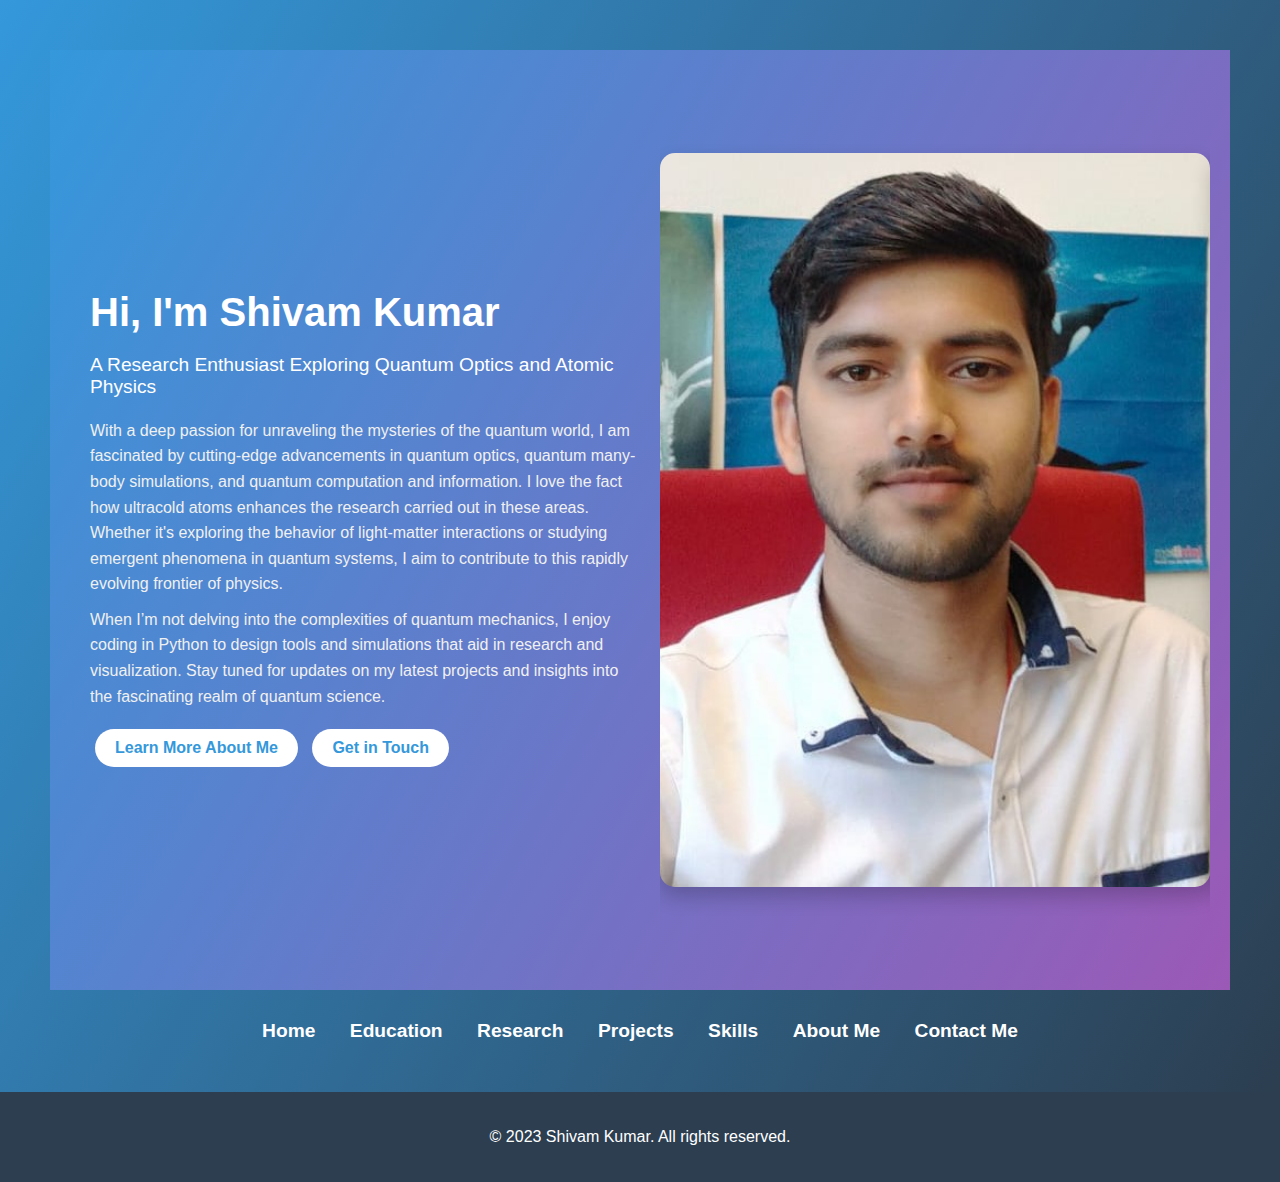
==== commit 4e98cf56: "Update index.html" ====
--- a/index.html
+++ b/index.html
@@ -38,7 +38,7 @@
             </div>
         </div>
         <nav>
-            <a href="home.html">Home</a>
+            <a href="index.html">Home</a>
             <a href="education.html">Education</a>
             <a href="Research.html">Research</a>
             <a href="projects.html">Projects</a>
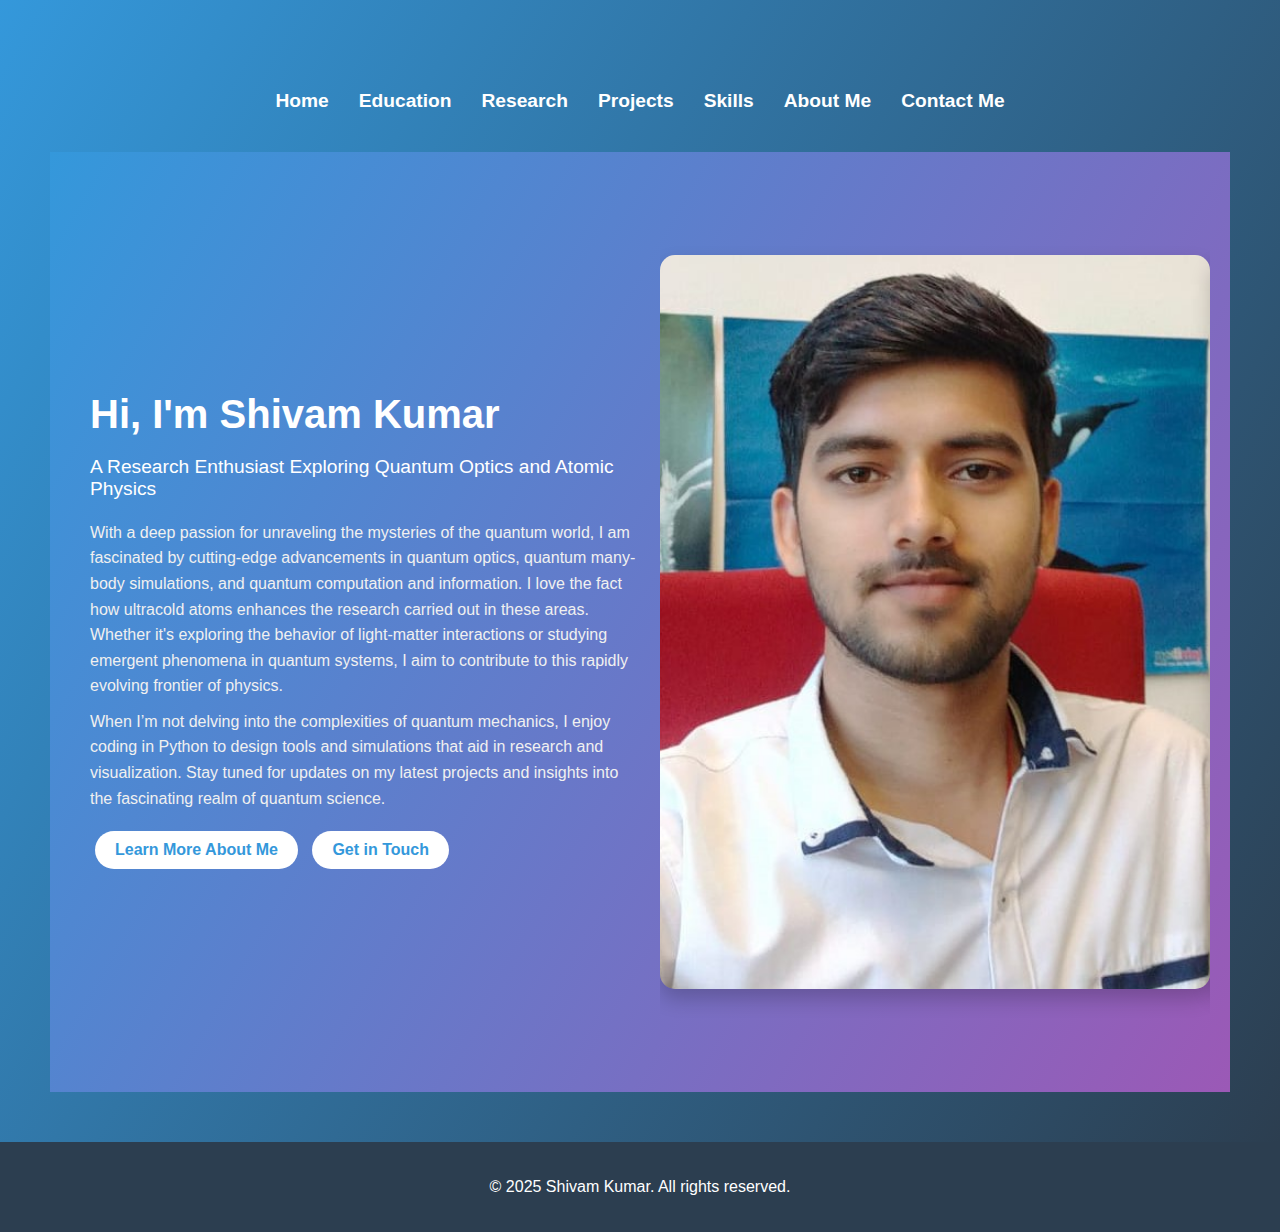
==== commit 9fa903d2: "Update index.html" ====
--- a/index.html
+++ b/index.html
@@ -10,6 +10,15 @@
 
 <body>
     <header>
+        <nav id="index-nav">
+            <a href="index.html">Home</a>
+            <a href="education.html">Education</a>
+            <a href="Research.html">Research</a>
+            <a href="projects.html">Projects</a>
+            <a href="skills.html">Skills</a>
+            <a href="about.html">About Me</a>
+            <a href="contact.html">Contact Me</a>
+        </nav>
         <div class="hero-section">
             <div class="hero-content">
                 <h1 class="hero-title">Hi, I'm Shivam Kumar</h1>
@@ -37,19 +46,11 @@
                 </div>
             </div>
         </div>
-        <nav>
-            <a href="index.html">Home</a>
-            <a href="education.html">Education</a>
-            <a href="Research.html">Research</a>
-            <a href="projects.html">Projects</a>
-            <a href="skills.html">Skills</a>
-            <a href="about.html">About Me</a>
-            <a href="contact.html">Contact Me</a>
-        </nav>
+
     </header>
 
     <footer>
-        <p>© 2023 Shivam Kumar. All rights reserved.</p>
+        <p>© 2025 Shivam Kumar. All rights reserved.</p>
     </footer>
 
     <script>
--- a/styles.css
+++ b/styles.css
@@ -66,7 +66,7 @@
 /* Navigation Bar */
 nav {
     text-align: center;
-    margin-top: 30px;
+    margin-top: 30px;  
 }
 
 nav a {
@@ -81,6 +81,30 @@
 nav a:hover {
     color: #1e87d3;
 }
+/* Navigation Bar with id */
+#index-nav {
+    display: flex;
+    justify-content: center;
+    padding: 10px 0;
+    top: 0;
+    z-index: 1000;
+    margin-bottom: 30px; /* Spacing specific to index.html */
+}
+
+#index-nav a {
+    color: white;
+    text-decoration: none;
+    margin: 0 15px;
+    font-size: 1.2em;
+}
+
+#index-nav a:hover {
+    color: #1e87d3;
+}
+
+
+
+
 
 /* Footer */
 footer {
@@ -198,3 +222,340 @@
         margin-bottom: 15px;
     }
 }
+
+/* Education Section */
+.education-section {
+    max-width: 800px;
+    margin: 50px auto;
+    padding: 20px;
+    background-color: #f9f9f9;
+    border-radius: 10px;
+    box-shadow: 0 4px 8px rgba(0, 0, 0, 0.1);
+}
+
+.education-section h1 {
+    text-align: center;
+    font-size: 2rem;
+    margin-bottom: 30px;
+    color: #2c3e50;
+}
+
+.education-card {
+    margin-bottom: 20px;
+    padding: 20px;
+    background-color: white;
+    border-radius: 8px;
+    box-shadow: 0 2px 5px rgba(0, 0, 0, 0.1);
+}
+
+.education-card h2 {
+    font-size: 1.5rem;
+    color: #3498db;
+    margin-bottom: 10px;
+}
+
+.education-card p {
+    font-size: 1rem;
+    color: #555;
+    line-height: 1.6;
+    margin: 5px 0;
+}
+
+/* Research Section */
+.research-section {
+    max-width: 800px;
+    margin: 50px auto;
+    padding: 20px;
+    background-color: #f9f9f9;
+    border-radius: 10px;
+    box-shadow: 0 4px 8px rgba(0, 0, 0, 0.1);
+}
+
+.research-section h1 {
+    text-align: center;
+    font-size: 2rem;
+    margin-bottom: 30px;
+    color: #2c3e50;
+}
+
+.research-topic {
+    margin-bottom: 20px;
+    padding: 20px;
+    background-color: white;
+    border-radius: 8px;
+    box-shadow: 0 2px 5px rgba(0, 0, 0, 0.1);
+}
+
+.research-topic h2 {
+    font-size: 1.5rem;
+    color: #3498db;
+    margin-bottom: 10px;
+}
+
+.research-topic p {
+    font-size: 1rem;
+    color: #555;
+    line-height: 1.6;
+    margin: 5px 0;
+}
+
+/* Projects Section */
+.projects-section {
+    max-width: 900px;
+    margin: 50px auto;
+    padding: 20px;
+    background-color: #f9f9f9;
+    border-radius: 10px;
+    box-shadow: 0 4px 8px rgba(0, 0, 0, 0.1);
+}
+
+.projects-section h1 {
+    text-align: center;
+    font-size: 2rem;
+    margin-bottom: 30px;
+    color: #2c3e50;
+}
+
+.project-category {
+    margin-bottom: 40px;
+}
+
+.project-category h2 {
+    font-size: 1.8rem;
+    color: #3498db;
+    margin-bottom: 20px;
+}
+
+.project {
+    margin-bottom: 20px;
+    padding: 15px;
+    background-color: white;
+    border-radius: 8px;
+    box-shadow: 0 2px 5px rgba(0, 0, 0, 0.1);
+}
+
+.project h3 {
+    font-size: 1.5rem;
+    color: #2c3e50;
+    margin-bottom: 10px;
+}
+
+.project p {
+    font-size: 1rem;
+    color: #555;
+    line-height: 1.6;
+    margin: 0;
+}
+/* Contacts Section */
+.contact-info {
+    margin-bottom: 40px;
+}
+
+.contact-info p {
+    line-height: 1.6;
+    color: #333;
+}
+
+.contact-links {
+    display: flex;
+    justify-content: center;
+    align-items: center;
+    margin-top: 100px; /* Space between map address and icons */
+    margin-bottom: 300px;
+}
+
+.contact-links a {
+    margin: 0 20px;
+    font-size: 24px;
+    color: #3498db;
+}
+
+.contact-links a:hover {
+    color: #1e87d3;
+}
+
+/* Styling the Form Section */
+.contact-form {
+    max-width: 600px;
+    margin: 0 auto; /* Centers the form horizontally */
+    padding: 20px;
+    background-color: #f9f9f9;
+    border-radius: 8px;
+    box-shadow: 0 4px 8px rgba(0, 0, 0, 0.1);
+}
+
+/* Form Group Styling (for input fields and textareas) */
+.form-group {
+    margin-bottom: 20px;
+}
+
+/* Label Styling */
+.form-group label {
+    display: block;
+    font-size: 16px;
+    font-weight: bold;
+    margin-bottom: 5px;
+    color: #333;
+}
+
+/* Input and Textarea Styling */
+.form-group input,
+.form-group textarea {
+    width: 100%;
+    padding: 10px;
+    border: 1px solid #ccc;
+    border-radius: 4px;
+    font-size: 14px;
+    box-sizing: border-box; /* Includes padding and border in the element's total width */
+}
+/* Preventing resizing of textarea */
+/* .form-group textarea {
+    resize: none; 
+} */
+
+/* Input and Textarea Focus Styling */
+.form-group input:focus,
+.form-group textarea:focus {
+    outline: none;
+    border-color: #007bff;
+    box-shadow: 0 0 5px rgba(0, 123, 255, 0.5);
+}
+
+/* Button Styling */
+button[type="submit"] {
+    width: 100%;
+    padding: 12px;
+    background-color: #007bff;
+    color: #fff;
+    border: none;
+    border-radius: 4px;
+    font-size: 16px;
+    cursor: pointer;
+    transition: background-color 0.3s;
+}
+
+/* Button Hover Effect */
+button[type="submit"]:hover {
+    background-color: #0056b3;
+}
+
+/* Responsive adjustments */
+@media (max-width: 600px) {
+    .contact-form {
+        padding: 15px;
+    }
+
+    .form-group label {
+        font-size: 14px;
+    }
+
+    button[type="submit"] {
+        padding: 10px;
+        font-size: 14px;
+    }
+}
+
+
+/* Address Section */
+.address-row {
+    display: flex;
+    justify-content: space-between;
+    gap: 20px;
+    margin-bottom: 40px;
+}
+.address-box {
+    display: flex;
+    margin-bottom: 40px;
+    width: 100%;
+    border: 1px solid #ccc;
+    border-radius: 8px;
+    overflow: hidden;
+}
+
+.address-text {
+    color: #000;
+    flex: 1; /* Takes 50% of the width */
+    padding: 20px;
+    background-color: #f9f9f9;
+    
+}
+
+.address-map {
+    flex: 1; /* Takes 50% of the width */
+    height: 100%;
+}
+
+.address-map iframe {
+    width: 100%;
+    height: 300px;
+    border: 0;
+}
+
+/* Contact links section */
+.contact-links {
+    display: flex;
+    justify-content: center;
+    gap: 20px;
+    margin-top: 20px;
+}
+
+.contact-links a {
+    font-size: 30px;
+    text-decoration: none;
+    color: inherit;  /* Ensures the icons inherit their original color */
+    margin: 0 15px;  /* Adds space between the icons */
+    transition: color 0.3s ease; /* Smooth color transition on hover */
+}
+.contact-links a .fa-phone {
+    color: #25D366; /* Green color for WhatsApp */
+}
+.contact-links a .fa-envelope {
+    color: #ff2713; /* Red color for Email */
+}
+.contact-links a .fab.fa-linkedin {
+    color: #0077b5; /* LinkedIn color */
+}
+.contact-links a .fab.fa-instagram {
+    color: #C13584; /* Instagram color */
+}
+.contact-links a .fab.fa-github {
+    color: #333; /* GitHub color */
+}
+.contact-links a .fa-globe {
+    color: #3b61ca; /* Globe icon color */
+}
+.contact-links a .fab.fa-twitter {
+    color: #1DA1F2; /* Twitter color */
+}
+/* Icon color for default state (ensure natural colors) */
+.contact-links a i {
+    color: initial; /* Resets to default icon color */
+}
+
+/* Hover effect to change icon color on hover */
+.contact-links a:hover i {
+    color: #007bff; /* You can customize the hover color, e.g., blue */
+}
+
+/* Optional: Icon size adjustment for smaller screens */
+@media (max-width: 768px) {
+    .contact-links a {
+        font-size: 20px; /* Reduces icon size on smaller screens */
+    }
+}
+
+
+@media (max-width: 768px) {
+    .address-container {
+        flex-direction: column; /* Stacks the address boxes on small screens */
+    }
+
+    .address {
+        width: 100%;
+        margin-bottom: 20px;
+    }
+
+    .map {
+        height: 200px; /* Adjusts the map height on smaller screens */
+    }
+}
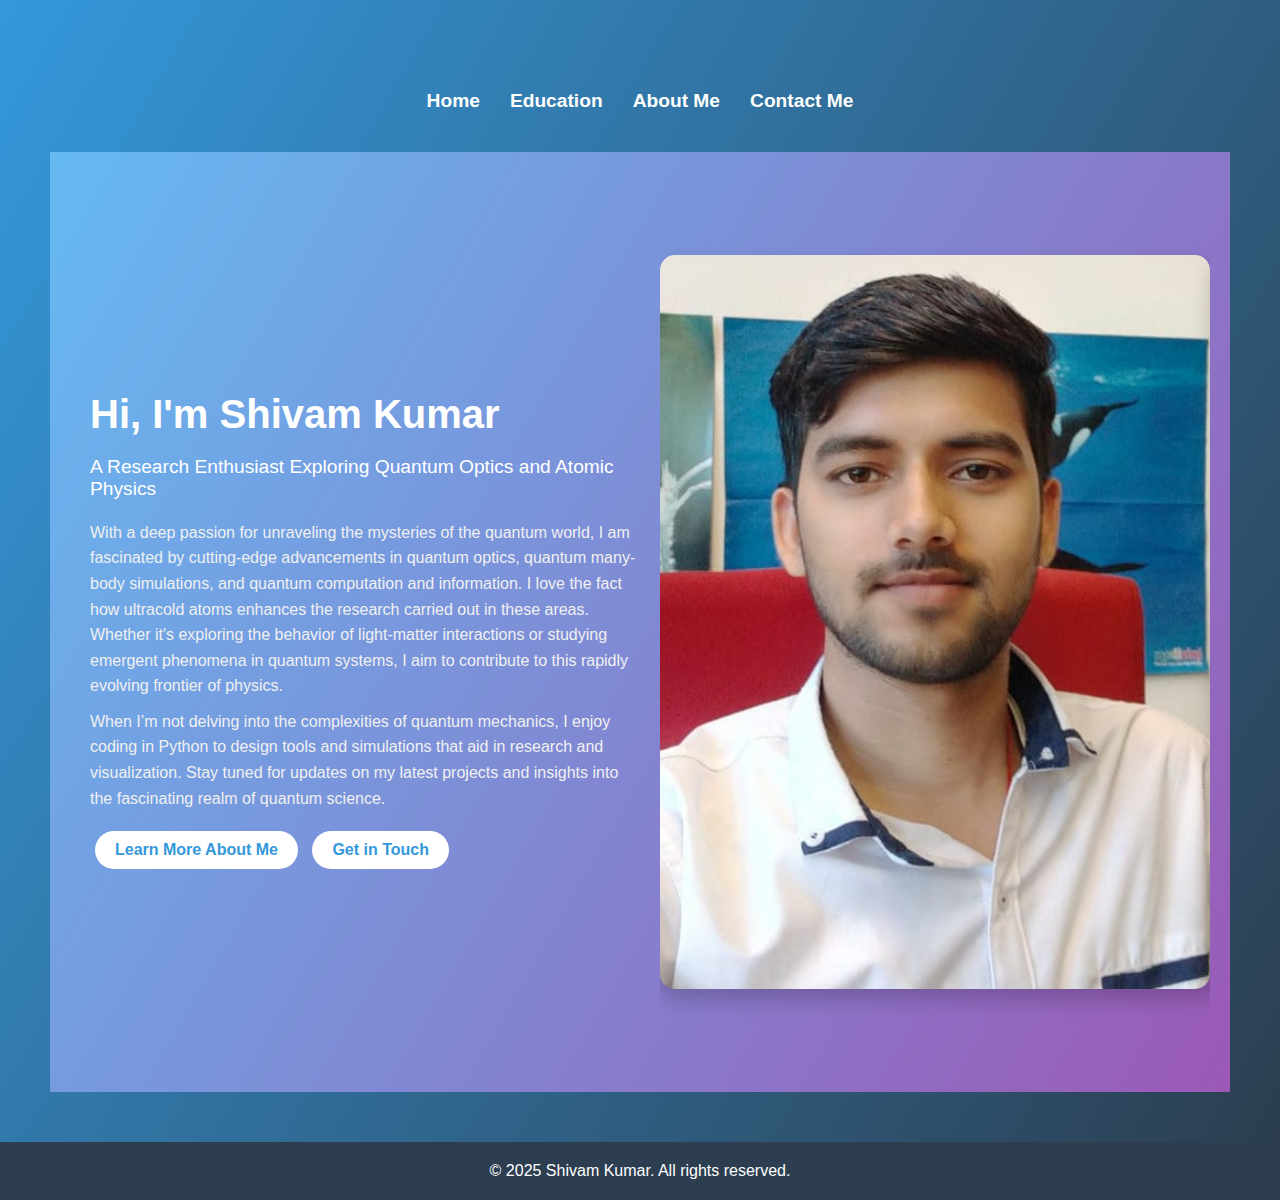
==== commit eb57eefd: "Add files via upload" ====
--- a/index.html
+++ b/index.html
@@ -13,9 +13,6 @@
         <nav id="index-nav">
             <a href="index.html">Home</a>
             <a href="education.html">Education</a>
-            <a href="Research.html">Research</a>
-            <a href="projects.html">Projects</a>
-            <a href="skills.html">Skills</a>
             <a href="about.html">About Me</a>
             <a href="contact.html">Contact Me</a>
         </nav>
@@ -38,7 +35,6 @@
             <div class="hero-image">
                 <div class="image-slider">
                     <img src="profilephoto1.jpeg" alt="Shivam Kumar" class="slider-image">
-                    <img src="profilephoto2.jpg" alt="Shivam Kumar" class="slider-image">
                     <img src="profilephoto3.jpg" alt="Shivam Kumar" class="slider-image">
                     <img src="profilephoto4.jpg" alt="Shivam Kumar" class="slider-image">
                     <img src="profilephoto5.jpg" alt="Shivam Kumar" class="slider-image">
--- a/styles.css
+++ b/styles.css
@@ -1,561 +1,765 @@
-/* General Styles */
-body {
-    font-family: 'Segoe UI', Tahoma, Geneva, Verdana, sans-serif;
-    margin: 0;
-    padding: 0;
-    box-sizing: border-box;
-    background-color: #f4f4f4;
-}
-
-/* Header Section */
-header {
-    text-align: center;
-    padding: 50px;
-    background: linear-gradient(120deg, #3498db, #2c3e50);
-    color: white;
-}
-
-header img.profile-photo {
-    width: 150px;
-    height: 150px;
-    border-radius: 50%;
-    margin-bottom: 20px;
-    border: 3px solid white;
-}
-
-header h1 {
-    font-size: 2.5em;
-    margin-bottom: 10px;
-}
-
-header .typing-animation {
-    font-size: 1.5em;
-    margin: 20px auto;
-    font-style: italic;
-}
-
-header .intro-text {
-    font-size: 1.2em;
-    max-width: 600px;
-    margin: 20px auto;
-    line-height: 1.6;
-}
-
-/* Buttons in the Intro Section */
-header .intro-actions {
-    margin-top: 30px;
-}
-
-header .intro-actions button {
-    background-color: white;
-    color: #3498db;
-    padding: 10px 20px;
-    border: none;
-    border-radius: 5px;
-    cursor: pointer;
-    font-size: 1em;
-    margin: 10px;
-    transition: background-color 0.3s ease, color 0.3s ease;
-}
-
-header .intro-actions button:hover {
-    background-color: #555;
-    color: white;
-}
-
-/* Navigation Bar */
-nav {
-    text-align: center;
-    margin-top: 30px;  
-}
-
-nav a {
-    color: white;
-    margin: 0 15px;
-    text-decoration: none;
-    font-weight: bold;
-    font-size: 1.2em;
-    transition: color 0.3s ease;
-}
-
-nav a:hover {
-    color: #1e87d3;
-}
-/* Navigation Bar with id */
-#index-nav {
-    display: flex;
-    justify-content: center;
-    padding: 10px 0;
-    top: 0;
-    z-index: 1000;
-    margin-bottom: 30px; /* Spacing specific to index.html */
-}
-
-#index-nav a {
-    color: white;
-    text-decoration: none;
-    margin: 0 15px;
-    font-size: 1.2em;
-}
-
-#index-nav a:hover {
-    color: #1e87d3;
-}
-
-
-
-
-
-/* Footer */
-footer {
-    text-align: center;
-    padding: 20px;
-    background-color: #2c3e50;
-    color: white;
-}
-
-/* Hero Section */
-.hero-section {
-    display: flex;
-    flex-direction: row;
-    align-items: center;
-    justify-content: space-between;
-    height: 100vh;
-    padding: 20px;
-    background: linear-gradient(120deg, #3498db, #9b59b6);
-    color: white;
-}
-
-.hero-content {
-    flex: 1;
-    max-width: 50%;
-    text-align: left;
-    padding: 20px;
-}
-
-.hero-title {
-    font-size: 2.5rem;
-    margin-bottom: 10px;
-}
-
-.hero-tagline {
-    font-size: 1.2rem;
-    margin-bottom: 20px;
-}
-
-.hero-actions button {
-    background-color: white;
-    color: #3498db;
-    border: none;
-    padding: 10px 20px;
-    margin: 10px 5px;
-    border-radius: 25px;
-    font-size: 1rem;
-    font-weight: bold;
-    transition: background-color 0.3s ease, transform 0.2s ease;
-}
-
-.hero-actions button:hover {
-    background-color: #e6e6e6;
-    transform: translateY(-3px);
-}
-
-/* Hero Image (Carousel Style) */
-.hero-image {
-    flex: 1;
-    max-width: 50%;
-    height: 100%;
-    display: flex;
-    align-items: center;
-    justify-content: center;
-    overflow: hidden; /* Hide overflow for carousel effect */
-}
-
-.image-slider {
-    display: flex;
-    transition: transform 0.5s ease;
-}
-
-.slider-image {
-    max-height: 100%;
-    max-width: 100%;
-    object-fit: cover;
-    border-radius: 15px;
-    box-shadow: 0px 10px 20px rgba(0, 0, 0, 0.2);
-}
-.hero-description {
-    font-size: 1rem;
-    line-height: 1.6;
-    color: #f0f0f0;
-    margin: 10px 0;
-    max-width: 600px;
-}
-
-
-/* Responsive Adjustments */
-@media screen and (max-width: 768px) {
-    .hero-title {
-        font-size: 2.5em;
-    }
-
-    .hero-tagline {
-        font-size: 1.2em;
-    }
-
-    .hero-actions button {
-        padding: 10px 20px;
-        font-size: 0.9em;
-    }
-
-    /* Adjust the images for smaller screens */
-    .hero-image {
-        flex-direction: column;
-        align-items: center;
-    }
-
-    .image-slider {
-        display: block; /* Stack images vertically on small screens */
-    }
-
-    .slider-image {
-        max-width: 80%; /* Make images larger on small screens */
-        margin-bottom: 15px;
-    }
-}
-
-/* Education Section */
-.education-section {
-    max-width: 800px;
-    margin: 50px auto;
-    padding: 20px;
-    background-color: #f9f9f9;
-    border-radius: 10px;
-    box-shadow: 0 4px 8px rgba(0, 0, 0, 0.1);
-}
-
-.education-section h1 {
-    text-align: center;
-    font-size: 2rem;
-    margin-bottom: 30px;
-    color: #2c3e50;
-}
-
-.education-card {
-    margin-bottom: 20px;
-    padding: 20px;
-    background-color: white;
-    border-radius: 8px;
-    box-shadow: 0 2px 5px rgba(0, 0, 0, 0.1);
-}
-
-.education-card h2 {
-    font-size: 1.5rem;
-    color: #3498db;
-    margin-bottom: 10px;
-}
-
-.education-card p {
-    font-size: 1rem;
-    color: #555;
-    line-height: 1.6;
-    margin: 5px 0;
-}
-
-/* Research Section */
-.research-section {
-    max-width: 800px;
-    margin: 50px auto;
-    padding: 20px;
-    background-color: #f9f9f9;
-    border-radius: 10px;
-    box-shadow: 0 4px 8px rgba(0, 0, 0, 0.1);
-}
-
-.research-section h1 {
-    text-align: center;
-    font-size: 2rem;
-    margin-bottom: 30px;
-    color: #2c3e50;
-}
-
-.research-topic {
-    margin-bottom: 20px;
-    padding: 20px;
-    background-color: white;
-    border-radius: 8px;
-    box-shadow: 0 2px 5px rgba(0, 0, 0, 0.1);
-}
-
-.research-topic h2 {
-    font-size: 1.5rem;
-    color: #3498db;
-    margin-bottom: 10px;
-}
-
-.research-topic p {
-    font-size: 1rem;
-    color: #555;
-    line-height: 1.6;
-    margin: 5px 0;
-}
-
-/* Projects Section */
-.projects-section {
-    max-width: 900px;
-    margin: 50px auto;
-    padding: 20px;
-    background-color: #f9f9f9;
-    border-radius: 10px;
-    box-shadow: 0 4px 8px rgba(0, 0, 0, 0.1);
-}
-
-.projects-section h1 {
-    text-align: center;
-    font-size: 2rem;
-    margin-bottom: 30px;
-    color: #2c3e50;
-}
-
-.project-category {
-    margin-bottom: 40px;
-}
-
-.project-category h2 {
-    font-size: 1.8rem;
-    color: #3498db;
-    margin-bottom: 20px;
-}
-
-.project {
-    margin-bottom: 20px;
-    padding: 15px;
-    background-color: white;
-    border-radius: 8px;
-    box-shadow: 0 2px 5px rgba(0, 0, 0, 0.1);
-}
-
-.project h3 {
-    font-size: 1.5rem;
-    color: #2c3e50;
-    margin-bottom: 10px;
-}
-
-.project p {
-    font-size: 1rem;
-    color: #555;
-    line-height: 1.6;
-    margin: 0;
-}
-/* Contacts Section */
-.contact-info {
-    margin-bottom: 40px;
-}
-
-.contact-info p {
-    line-height: 1.6;
-    color: #333;
-}
-
-.contact-links {
-    display: flex;
-    justify-content: center;
-    align-items: center;
-    margin-top: 100px; /* Space between map address and icons */
-    margin-bottom: 300px;
-}
-
-.contact-links a {
-    margin: 0 20px;
-    font-size: 24px;
-    color: #3498db;
-}
-
-.contact-links a:hover {
-    color: #1e87d3;
-}
-
-/* Styling the Form Section */
-.contact-form {
-    max-width: 600px;
-    margin: 0 auto; /* Centers the form horizontally */
-    padding: 20px;
-    background-color: #f9f9f9;
-    border-radius: 8px;
-    box-shadow: 0 4px 8px rgba(0, 0, 0, 0.1);
-}
-
-/* Form Group Styling (for input fields and textareas) */
-.form-group {
-    margin-bottom: 20px;
-}
-
-/* Label Styling */
-.form-group label {
-    display: block;
-    font-size: 16px;
-    font-weight: bold;
-    margin-bottom: 5px;
-    color: #333;
-}
-
-/* Input and Textarea Styling */
-.form-group input,
-.form-group textarea {
-    width: 100%;
-    padding: 10px;
-    border: 1px solid #ccc;
-    border-radius: 4px;
-    font-size: 14px;
-    box-sizing: border-box; /* Includes padding and border in the element's total width */
-}
-/* Preventing resizing of textarea */
-/* .form-group textarea {
-    resize: none; 
-} */
-
-/* Input and Textarea Focus Styling */
-.form-group input:focus,
-.form-group textarea:focus {
-    outline: none;
-    border-color: #007bff;
-    box-shadow: 0 0 5px rgba(0, 123, 255, 0.5);
-}
-
-/* Button Styling */
-button[type="submit"] {
-    width: 100%;
-    padding: 12px;
-    background-color: #007bff;
-    color: #fff;
-    border: none;
-    border-radius: 4px;
-    font-size: 16px;
-    cursor: pointer;
-    transition: background-color 0.3s;
-}
-
-/* Button Hover Effect */
-button[type="submit"]:hover {
-    background-color: #0056b3;
-}
-
-/* Responsive adjustments */
-@media (max-width: 600px) {
-    .contact-form {
-        padding: 15px;
-    }
-
-    .form-group label {
-        font-size: 14px;
-    }
-
-    button[type="submit"] {
-        padding: 10px;
-        font-size: 14px;
-    }
-}
-
-
-/* Address Section */
-.address-row {
-    display: flex;
-    justify-content: space-between;
-    gap: 20px;
-    margin-bottom: 40px;
-}
-.address-box {
-    display: flex;
-    margin-bottom: 40px;
-    width: 100%;
-    border: 1px solid #ccc;
-    border-radius: 8px;
-    overflow: hidden;
-}
-
-.address-text {
-    color: #000;
-    flex: 1; /* Takes 50% of the width */
-    padding: 20px;
-    background-color: #f9f9f9;
-    
-}
-
-.address-map {
-    flex: 1; /* Takes 50% of the width */
-    height: 100%;
-}
-
-.address-map iframe {
-    width: 100%;
-    height: 300px;
-    border: 0;
-}
-
-/* Contact links section */
-.contact-links {
-    display: flex;
-    justify-content: center;
-    gap: 20px;
-    margin-top: 20px;
-}
-
-.contact-links a {
-    font-size: 30px;
-    text-decoration: none;
-    color: inherit;  /* Ensures the icons inherit their original color */
-    margin: 0 15px;  /* Adds space between the icons */
-    transition: color 0.3s ease; /* Smooth color transition on hover */
-}
-.contact-links a .fa-phone {
-    color: #25D366; /* Green color for WhatsApp */
-}
-.contact-links a .fa-envelope {
-    color: #ff2713; /* Red color for Email */
-}
-.contact-links a .fab.fa-linkedin {
-    color: #0077b5; /* LinkedIn color */
-}
-.contact-links a .fab.fa-instagram {
-    color: #C13584; /* Instagram color */
-}
-.contact-links a .fab.fa-github {
-    color: #333; /* GitHub color */
-}
-.contact-links a .fa-globe {
-    color: #3b61ca; /* Globe icon color */
-}
-.contact-links a .fab.fa-twitter {
-    color: #1DA1F2; /* Twitter color */
-}
-/* Icon color for default state (ensure natural colors) */
-.contact-links a i {
-    color: initial; /* Resets to default icon color */
-}
-
-/* Hover effect to change icon color on hover */
-.contact-links a:hover i {
-    color: #007bff; /* You can customize the hover color, e.g., blue */
-}
-
-/* Optional: Icon size adjustment for smaller screens */
-@media (max-width: 768px) {
-    .contact-links a {
-        font-size: 20px; /* Reduces icon size on smaller screens */
-    }
-}
-
-
-@media (max-width: 768px) {
-    .address-container {
-        flex-direction: column; /* Stacks the address boxes on small screens */
-    }
-
-    .address {
-        width: 100%;
-        margin-bottom: 20px;
-    }
-
-    .map {
-        height: 200px; /* Adjusts the map height on smaller screens */
-    }
-}
+/* General Styles */
+body {
+    font-family: 'Segoe UI', Tahoma, Geneva, Verdana, sans-serif;
+    margin: 0;
+    padding: 0;
+    box-sizing: border-box;
+    background-color: #f4f4f4;
+}
+
+/* Header Section */
+header {
+    text-align: center;
+    padding: 50px;
+    background: linear-gradient(120deg, #3498db, #2c3e50);
+    color: white;
+}
+
+header img.profile-photo {
+    width: 150px;
+    height: 150px;
+    border-radius: 50%;
+    margin-bottom: 20px;
+    border: 3px solid white;
+}
+
+header h1 {
+    font-size: 2.5em;
+    margin-bottom: 10px;
+}
+
+header .typing-animation {
+    font-size: 1.5em;
+    margin: 20px auto;
+    font-style: italic;
+}
+
+header .intro-text {
+    font-size: 1.2em;
+    max-width: 600px;
+    margin: 20px auto;
+    line-height: 1.6;
+}
+
+/* Buttons in the Intro Section */
+header .intro-actions {
+    margin-top: 30px;
+}
+
+header .intro-actions button {
+    background-color: white;
+    color: #3498db;
+    padding: 10px 20px;
+    border: none;
+    border-radius: 5px;
+    cursor: pointer;
+    font-size: 1em;
+    margin: 10px;
+    transition: background-color 0.3s ease, color 0.3s ease;
+}
+
+header .intro-actions button:hover {
+    background-color: #555;
+    color: white;
+}
+
+/* Navigation Bar */
+nav {
+    text-align: center;
+    margin-top: 30px;  
+}
+
+nav a {
+    color: white;
+    margin: 0 15px;
+    text-decoration: none;
+    font-weight: bold;
+    font-size: 1.2em;
+    transition: color 0.3s ease;
+}
+
+nav a:hover {
+    color: #1e87d3;
+}
+/* Navigation Bar with id */
+#index-nav {
+    display: flex;
+    justify-content: center;
+    padding: 10px 0;
+    top: 0;
+    z-index: 1000;
+    margin-bottom: 30px; /* Spacing specific to index.html */
+}
+
+#index-nav a {
+    color: white;
+    text-decoration: none;
+    margin: 0 15px;
+    font-size: 1.2em;
+}
+
+#index-nav a:hover {
+    color: #1e87d3;
+}
+
+
+
+
+
+/* Footer */
+footer {
+    text-align: center;
+    padding: 20px;
+    background-color: #2c3e50;
+    color: white;
+}
+
+/* Hero Section */
+.hero-section {
+    display: flex;
+    flex-direction: row;
+    align-items: center;
+    justify-content: space-between;
+    height: 100vh;
+    padding: 20px;
+    background: linear-gradient(120deg, #65baf2, #9b59b6);
+    color: white;
+}
+
+.hero-content {
+    flex: 1;
+    max-width: 50%;
+    text-align: left;
+    padding: 20px;
+}
+
+.hero-title {
+    font-size: 2.5rem;
+    margin-bottom: 10px;
+}
+
+.hero-tagline {
+    font-size: 1.2rem;
+    margin-bottom: 20px;
+}
+
+.hero-actions button {
+    background-color: white;
+    color: #3498db;
+    border: none;
+    padding: 10px 20px;
+    margin: 10px 5px;
+    border-radius: 25px;
+    font-size: 1rem;
+    font-weight: bold;
+    transition: background-color 0.3s ease, transform 0.2s ease;
+}
+
+.hero-actions button:hover {
+    background-color: #e6e6e6;
+    transform: translateY(-3px);
+}
+
+/* Hero Image (Carousel Style) */
+.hero-image {
+    flex: 1;
+    max-width: 50%;
+    height: 100%;
+    display: flex;
+    align-items: center;
+    justify-content: center;
+    overflow: hidden; /* Hide overflow for carousel effect */
+}
+
+.image-slider {
+    display: flex;
+    transition: transform 0.5s ease;
+}
+
+.slider-image {
+    max-height: 100%;
+    max-width: 100%;
+    object-fit: cover;
+    border-radius: 15px;
+    box-shadow: 0px 10px 20px rgba(0, 0, 0, 0.2);
+}
+.hero-description {
+    font-size: 1rem;
+    line-height: 1.6;
+    color: #f0f0f0;
+    margin: 10px 0;
+    max-width: 600px;
+}
+
+
+/* Education Section */
+main {
+    padding: 40px;
+}
+
+.education-section {
+    max-width: 1000px;
+    margin: 0 auto;
+    padding: 20px;
+    background-color: #fff;
+    border-radius: 8px;
+    box-shadow: 0 4px 8px rgba(0, 0, 0, 0.1);
+}
+/* Education Section */
+/* .education-section {
+    max-width: 800px;
+    margin: 50px auto;
+    padding: 20px;
+    background-color: #f9f9f9;
+    border-radius: 10px;
+    box-shadow: 0 4px 8px rgba(0, 0, 0, 0.1);
+} */
+
+.education-section h1 {
+    text-align: center;
+    font-size: 2rem;
+    margin-bottom: 30px;
+    color: #2c3e50;
+}
+
+.education-card {
+    margin-bottom: 20px;
+    padding: 20px;
+    background-color: white;
+    border-radius: 8px;
+    box-shadow: 0 2px 5px rgba(0, 0, 0, 0.1);
+}
+
+.education-card h2 {
+    font-size: 1.5rem;
+    color: #3498db;
+    margin-bottom: 10px;
+}
+
+.education-card p {
+    font-size: 1rem;
+    color: #555;
+    line-height: 1.6;
+    margin: 5px 0;
+}
+
+
+.section-title {
+    text-align: center;
+    font-size: 2em;
+    color: #333;
+    margin-bottom: 30px;
+}
+
+
+.education-item {
+    margin-bottom: 30px;
+    padding-bottom: 2px solid #ddd;
+    border-bottom: 2px solid #ddd;
+}
+
+.education-item h2 {
+    color: #333;
+    font-size: 1.5em;
+    margin-bottom: 10px;
+}
+
+.education-item p {
+    color: #666;
+    font-size: 1em;
+    margin-bottom: 20px;
+}
+
+.toggle-title {
+    font-size: 1.2em;
+    color: #007BFF;
+    cursor: pointer;
+    margin-top: 15px;
+}
+
+.toggle-title:hover {
+    text-decoration: underline;
+}
+
+.toggle-content-list {
+    display: none;
+    list-style-type: none;
+    padding-left: 20px;
+}
+
+
+
+.toggle-content-list li {
+    margin-bottom: 10px;
+    color: #000;
+}
+.toggle-content-list li h4:hover {
+    text-decoration: underline;
+    cursor: pointer;
+}
+
+.toggle-content-list li p {
+    font-size: 1em;
+    color: #555;
+}
+.toggle-content-details-list {
+    display: none;
+    padding-left: 20px;
+}
+
+
+
+.row {
+    display: flex;
+    justify-content: space-between;
+    gap: 30px;
+}
+
+.column {
+    flex: 1;
+}
+footer p {
+    margin: 0;
+}
+
+
+/* Responsive Adjustments */
+@media screen and (max-width: 768px) {
+    .hero-title {
+        font-size: 2.5em;
+    }
+
+    .hero-tagline {
+        font-size: 1.2em;
+    }
+
+    .hero-actions button {
+        padding: 10px 20px;
+        font-size: 0.9em;
+    }
+
+    /* Adjust the images for smaller screens */
+    .hero-image {
+        flex-direction: column;
+        align-items: center;
+    }
+
+    .image-slider {
+        display: block; /* Stack images vertically on small screens */
+    }
+
+    .slider-image {
+        max-width: 80%; /* Make images larger on small screens */
+        margin-bottom: 15px;
+    }
+}
+
+
+
+
+.content {
+    height: auto;
+    max-width: 1000px;
+    margin: 50px auto;
+    padding: 20px;
+    background-color: #f9f9f9;
+    border-radius: 10px;
+    box-shadow: 0 4px 8px rgba(0, 0, 0, 0.1);
+}
+
+/* Research Section */
+.research-section {
+    max-width: 800px;
+    margin: 50px auto;
+    padding: 20px;
+    background-color: #f9f9f9;
+    border-radius: 10px;
+    box-shadow: 0 4px 8px rgba(0, 0, 0, 0.1);
+}
+
+.research-section h1 {
+    text-align: center;
+    font-size: 2rem;
+    margin-bottom: 30px;
+    color: #2c3e50;
+}
+
+.research-topic {
+    margin-bottom: 20px;
+    padding: 20px;
+    background-color: white;
+    border-radius: 8px;
+    box-shadow: 0 2px 5px rgba(0, 0, 0, 0.1);
+}
+
+.research-topic h2 {
+    font-size: 1.5rem;
+    color: #3498db;
+    margin-bottom: 10px;
+}
+
+.research-topic p {
+    font-size: 1rem;
+    color: #555;
+    line-height: 1.6;
+    margin: 5px 0;
+}
+
+/* Projects Section */
+.projects-section {
+    max-width: 900px;
+    margin: 50px auto;
+    padding: 20px;
+    background-color: #f9f9f9;
+    border-radius: 10px;
+    box-shadow: 0 4px 8px rgba(0, 0, 0, 0.1);
+}
+
+.projects-section h1 {
+    text-align: center;
+    font-size: 2rem;
+    margin-bottom: 30px;
+    color: #2c3e50;
+}
+
+.project-category {
+    margin-bottom: 40px;
+}
+
+.project-category h2 {
+    font-size: 1.8rem;
+    color: #3498db;
+    margin-bottom: 20px;
+}
+
+.project {
+    margin-bottom: 20px;
+    padding: 15px;
+    background-color: white;
+    border-radius: 8px;
+    box-shadow: 0 2px 5px rgba(0, 0, 0, 0.1);
+}
+
+.project h3 {
+    font-size: 1.5rem;
+    color: #2c3e50;
+    margin-bottom: 10px;
+}
+
+.project p {
+    font-size: 1rem;
+    color: #555;
+    line-height: 1.6;
+    margin: 0;
+}
+/* Contact Section */
+.contact-section {
+    height: auto;
+    align-items: center;
+    align-self: center;
+    max-width: 1200px;
+    margin: 50px auto;
+    padding: 20px;
+    background-color: #eaebe9;
+    border-radius: 10
+
+}
+.contact-section h1 {
+    text-align: center;
+    font-size: 2rem;
+    margin-bottom: 30px;
+    color: #2c3e50;
+}
+.contact-content {
+    display: flex;
+    align-self: center;
+    flex-direction: column;
+    align-items: center;
+}
+
+
+
+/* Form Group Styling (for input fields and textareas) */
+.form-group {
+    margin-bottom: 20px;
+}
+
+/* Label Styling */
+.form-group label {
+    display: block;
+    font-size: 16px;
+    font-weight: bold;
+    margin-bottom: 5px;
+    color: #333;
+}
+
+/* Input and Textarea Styling */
+.form-group input,
+.form-group textarea {
+    width: 100%;
+    padding: 10px;
+    border: 1px solid #ccc;
+    border-radius: 4px;
+    font-size: 14px;
+    box-sizing: border-box; /* Includes padding and border in the element's total width */
+}
+/* Preventing resizing of textarea */
+/* .form-group textarea {
+    resize: none; 
+} */
+
+/* Input and Textarea Focus Styling */
+.form-group input:focus,
+.form-group textarea:focus {
+    outline: none;
+    border-color: #007bff;
+    box-shadow: 0 0 5px rgba(0, 123, 255, 0.5);
+}
+
+/* Button Styling */
+button[type="submit"] {
+    width: 100%;
+    padding: 12px;
+    background-color: #007bff;
+    color: #fff;
+    border: none;
+    border-radius: 4px;
+    font-size: 16px;
+    cursor: pointer;
+    transition: background-color 0.3s;
+}
+
+/* Button Hover Effect */
+button[type="submit"]:hover {
+    background-color: #0056b3;
+}
+
+/* Responsive adjustments */
+@media (max-width: 600px) {
+    .contact-form {
+        padding: 15px;
+    }
+
+    .form-group label {
+        font-size: 14px;
+    }
+
+    button[type="submit"] {
+        padding: 10px;
+        font-size: 14px;
+    }
+}
+
+
+/* Address Section */
+.address-row {
+    display: flex;
+    justify-content: space-between;
+    gap: 20px;
+    margin-bottom: 40px;
+}
+.address-box {
+    display: flex;
+    margin-bottom: 40px;
+    width: 100%;
+    border: 1px solid #ccc;
+    border-radius: 8px;
+    overflow: hidden;
+}
+
+.address-text {
+    color: #000;
+    flex: 1; /* Takes 50% of the width */
+    padding: 20px;
+    background-color: #f9f9f9;
+    
+}
+
+.address-map {
+    flex: 1; /* Takes 50% of the width */
+    height: 100%;
+}
+
+.address-map iframe {
+    width: 100%;
+    height: 300px;
+    border: 0;
+}
+
+/* Contacts Section */
+.contact-info {
+    margin-bottom: 40px;
+}
+
+.contact-info p {
+    line-height: 1.6;
+    color: #333;
+}
+
+
+
+
+
+
+
+/* Contact links section */
+.contact-links {
+    height: 100px;
+    display: flex;
+    justify-content: center;
+    gap: 20px;
+    margin-top: 20px;
+    background-color: none;
+    display: flex;
+    justify-content: center;
+    align-items: center;
+    margin-top: 10px; /* Space between map address and icons */
+    margin-bottom: 300px;
+}
+
+.contact-links a {
+    font-size: 30px;
+    text-decoration: none;
+    color: inherit;  /* Ensures the icons inherit their original color */
+    margin: 0 15px;  /* Adds space between the icons */
+    transition: color 0.3s ease; /* Smooth color transition on hover */
+    margin: 0 20px;
+    font-size: 24px;
+    color: #3498db;
+}
+.contact-links a:hover {
+    color: #1e87d3;
+}
+
+.contact-links a .fa-phone {
+    color: #25D366; /* Green color for WhatsApp */
+}
+.contact-links a .fa-envelope {
+    color: #ff2713; /* Red color for Email */
+}
+.contact-links a .fab.fa-linkedin {
+    color: #0077b5; /* LinkedIn color */
+}
+.contact-links a .fab.fa-instagram {
+    color: #C13584; /* Instagram color */
+}
+.contact-links a .fab.fa-github {
+    color: #333; /* GitHub color */
+}
+.contact-links a .fa-globe {
+    color: #3b61ca; /* Globe icon color */
+}
+.contact-links a .fab.fa-twitter {
+    color: #1DA1F2; /* Twitter color */
+}
+/* Icon color for default state (ensure natural colors) */
+.contact-links a i {
+    color: initial; /* Resets to default icon color */
+}
+
+/* Hover effect to change icon color on hover */
+.contact-links a:hover i {
+    color: #007bff; /* You can customize the hover color, e.g., blue */
+}
+
+
+/* Dropdown Row Styling */
+.dropdown-row {
+    display: flex;
+    gap: 20px; /* Space between Physics Courses and Projects */
+    margin-top: 10px;
+}
+
+/* Dropdown Styling */
+.dropdown {
+    position: relative;
+}
+
+.dropdown-btn {
+    background-color: #007bff;
+    color: white;
+    padding: 8px 12px; /* Adjust padding for a smaller button */
+    border: none;
+    border-radius: 4px;
+    cursor: pointer;
+}
+
+.dropdown-content {
+    display: none;
+    position: absolute;
+    top: 40px; /* Adjust based on button height */
+    left: 0;
+    background-color: white;
+    border: 1px solid #ccc;
+    border-radius: 4px;
+    box-shadow: 0 4px 6px rgba(0, 0, 0, 0.1);
+    z-index: 10;
+    width: 200px; /* Consistent width for dropdown */
+}
+
+.dropdown-content .dropdown-item {
+    padding: 10px;
+    border-bottom: 1px solid #eee;
+    cursor: pointer;
+    background: none;
+    border: none;
+    width: 100%;
+    text-align: left;
+}
+
+.dropdown-content .dropdown-item:hover {
+    background-color: #f0f0f0;
+}
+
+.dropdown.open .dropdown-content {
+    display: block;
+}
+
+/* Expanded Content Section */
+.details-section {
+    margin-top: 20px;
+    padding: 15px;
+    border: 1px solid #ccc;
+    border-radius: 8px;
+    background-color: #f9f9f9;
+}
+
+.details-section h2 {
+    margin-bottom: 10px;
+}
+
+.details-section ul {
+    list-style: disc;
+    padding-left: 20px;
+}
+
+
+
+
+
+
+
+/* Optional: Icon size adjustment for smaller screens */
+@media (max-width: 768px) {
+    .contact-links a {
+        font-size: 20px; /* Reduces icon size on smaller screens */
+    }
+}
+
+
+@media (max-width: 768px) {
+    .address-container {
+        flex-direction: column; /* Stacks the address boxes on small screens */
+    }
+
+    .address {
+        width: 100%;
+        margin-bottom: 20px;
+    }
+
+    .map {
+        height: 200px; /* Adjusts the map height on smaller screens */
+    }
+}
+
+    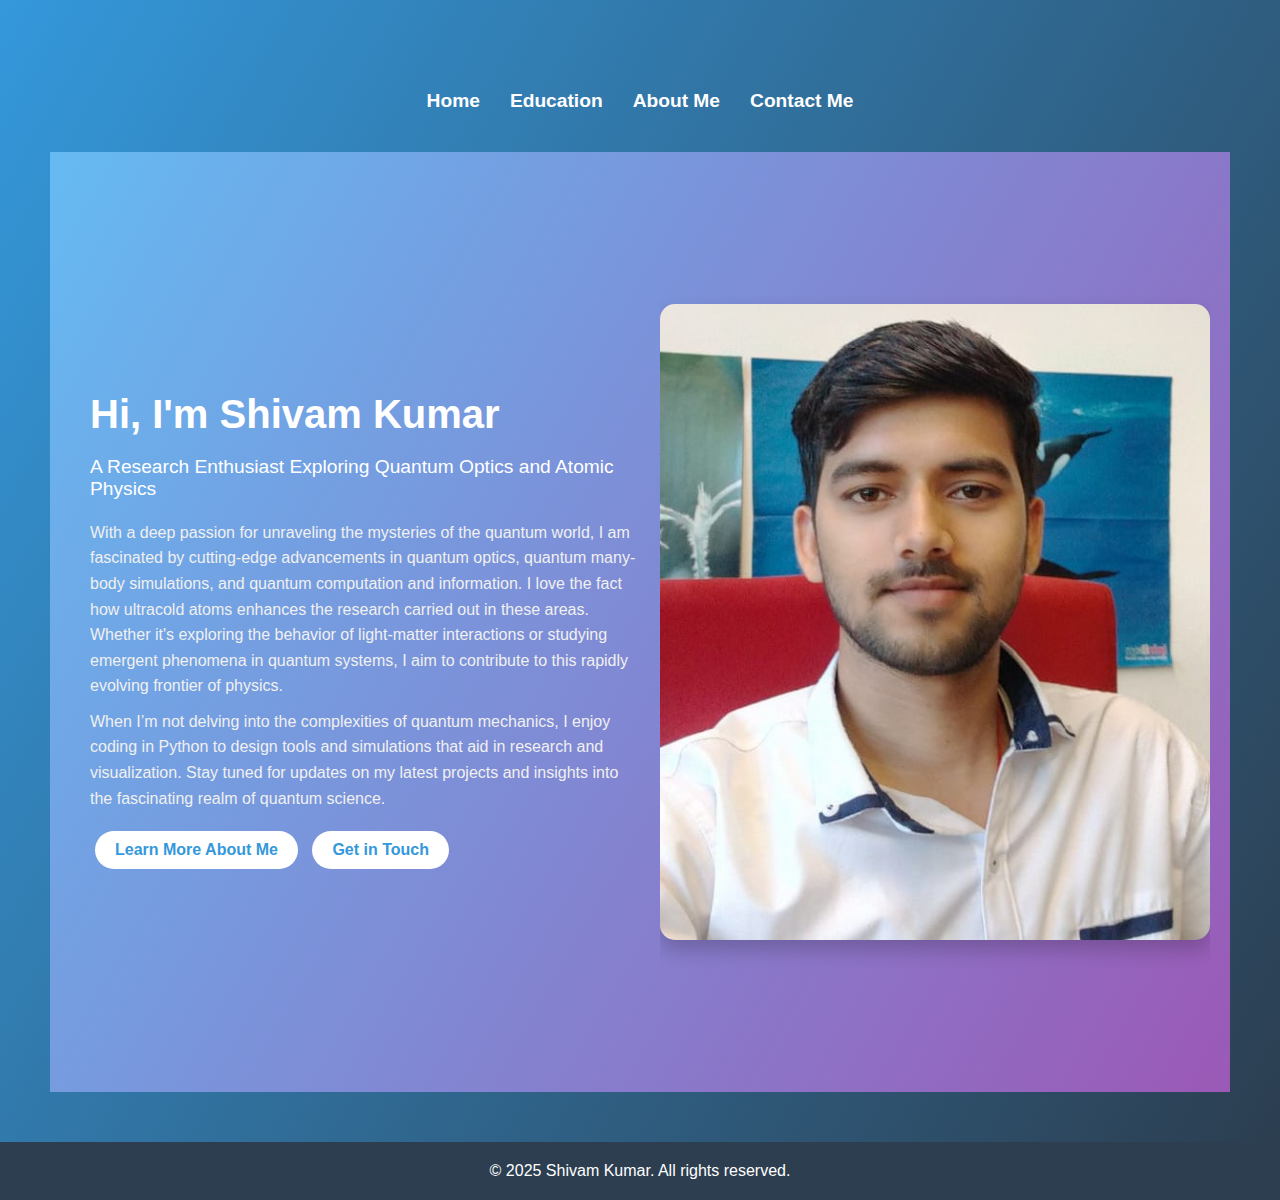
==== commit 3ccc57f6: "Update index.html" ====
--- a/index.html
+++ b/index.html
@@ -35,9 +35,7 @@
             <div class="hero-image">
                 <div class="image-slider">
                     <img src="profilephoto1.jpeg" alt="Shivam Kumar" class="slider-image">
-                    <img src="profilephoto3.jpg" alt="Shivam Kumar" class="slider-image">
-                    <img src="profilephoto4.jpg" alt="Shivam Kumar" class="slider-image">
-                    <img src="profilephoto5.jpg" alt="Shivam Kumar" class="slider-image">
+
 
                 </div>
             </div>
